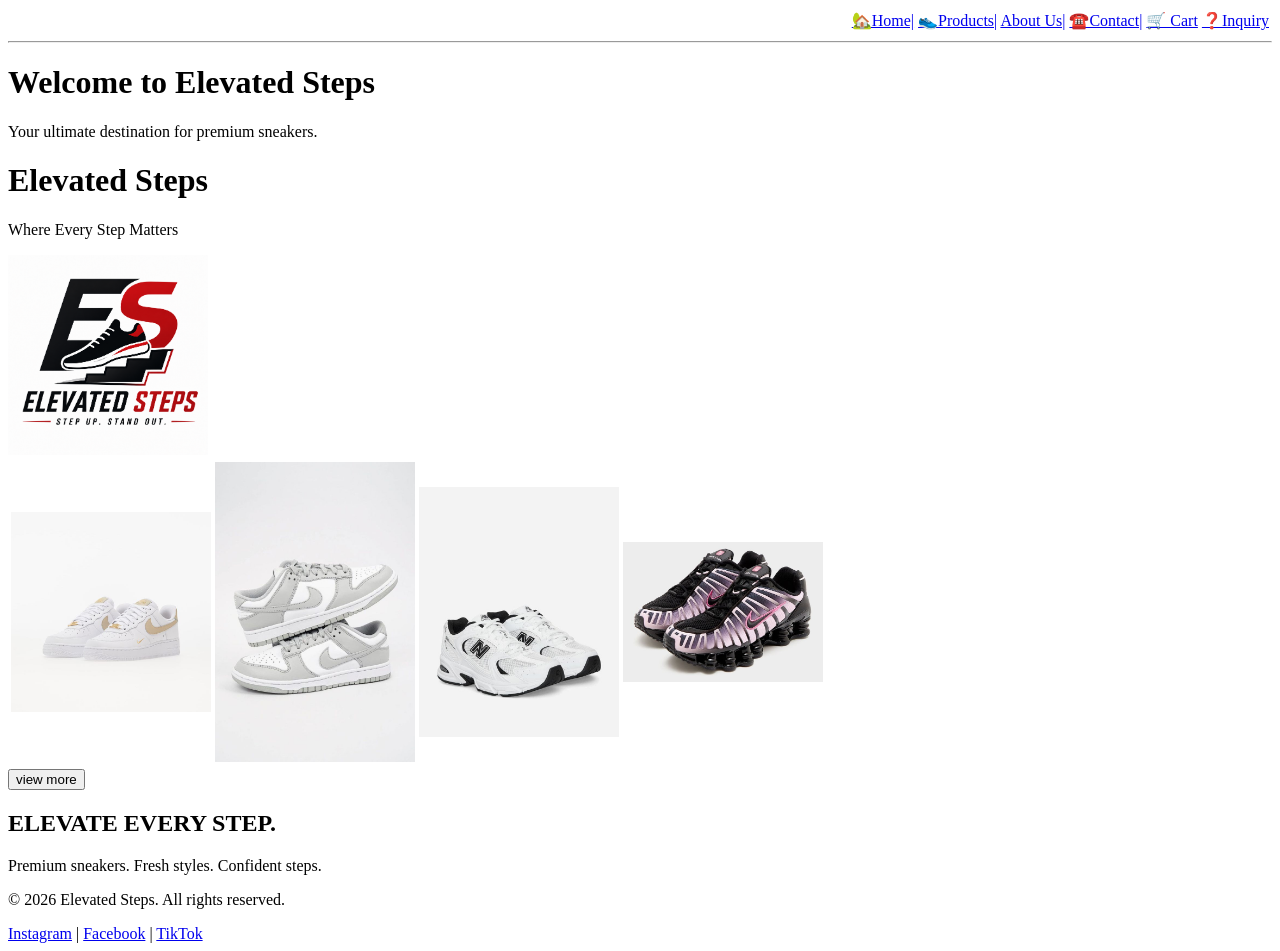
==== index.html @ b1ef8313 "last commit" ====
<!DOCTYPE html>
<html lang="en">
<head>
    <meta charset="UTF-8">
    
    <title>Elevated Steps</title>
    <link rel="icon" href ="/images/Logo.png">
</head>
<body>
    <!-- Navigation Bar -->
     <header>

        <table width="100%">
            <tr>

               

                <td align="right">

                    <nav>
    <a href="index.html">🏡Home|</a>
    <a href="product.html">👟Products|</a>
    <a href="about.html">About Us|</a>
    <a href="contact.html">☎️Contact|</a>
    <a href="cart.html">🛒 Cart</a>
<a href="enquiry.html">❓Inquiry</a>
    
</nav>

                </td>

            </tr>
        </table>

        <hr>

    </header>
    
    
  
     

<!-- Main Content -->
<main>
    <header>
        <h1>Welcome to Elevated Steps</h1>
        <p>Your ultimate destination for premium sneakers.</p>
    </header>
    <h1>Elevated Steps</h1>
    <p>Where Every Step Matters</p>
   <img src="/images/Logo.png"width="200"length="200" alt="Elevated Steps Logo">
    
  

<table>
    <tr>
        <td><strong><img src="/images/air force white with touch of pink.jpeg" alt="Product 1" length="200" width="200"></strong></td>
        <td><strong><img src="/images/Low dunk white and grey.jpeg" alt="Product 2" length="50" width="200"></strong></td>
        <td><strong><img src="/images/New Balance White.jpeg" alt="Product 3" length="200" width="200"></strong></td>
        <td><strong><img src="/images/show max black.jpeg" alt="Product 4" length="200" width="200"></strong></td>
        

    </tr>
</table>
<a href="products.html"><button>view more</button></a>
    <h2>ELEVATE EVERY STEP.</h2>
<p>Premium sneakers. Fresh styles. Confident steps.</p>

  
</main>
<!-- Footer -->
<footer>
        <p>&copy; 2026 Elevated Steps. All rights reserved.</p>
       
        <a href="https://www.instagram.com/mokwena khutso/">Instagram</a> | <a href="https://www.facebook.com/mokwenaKhutso">Facebook</a> | <a href="https://tik tok.com/mokwenakhutso">TikTok</a>
    </footer>
</body>
</html>
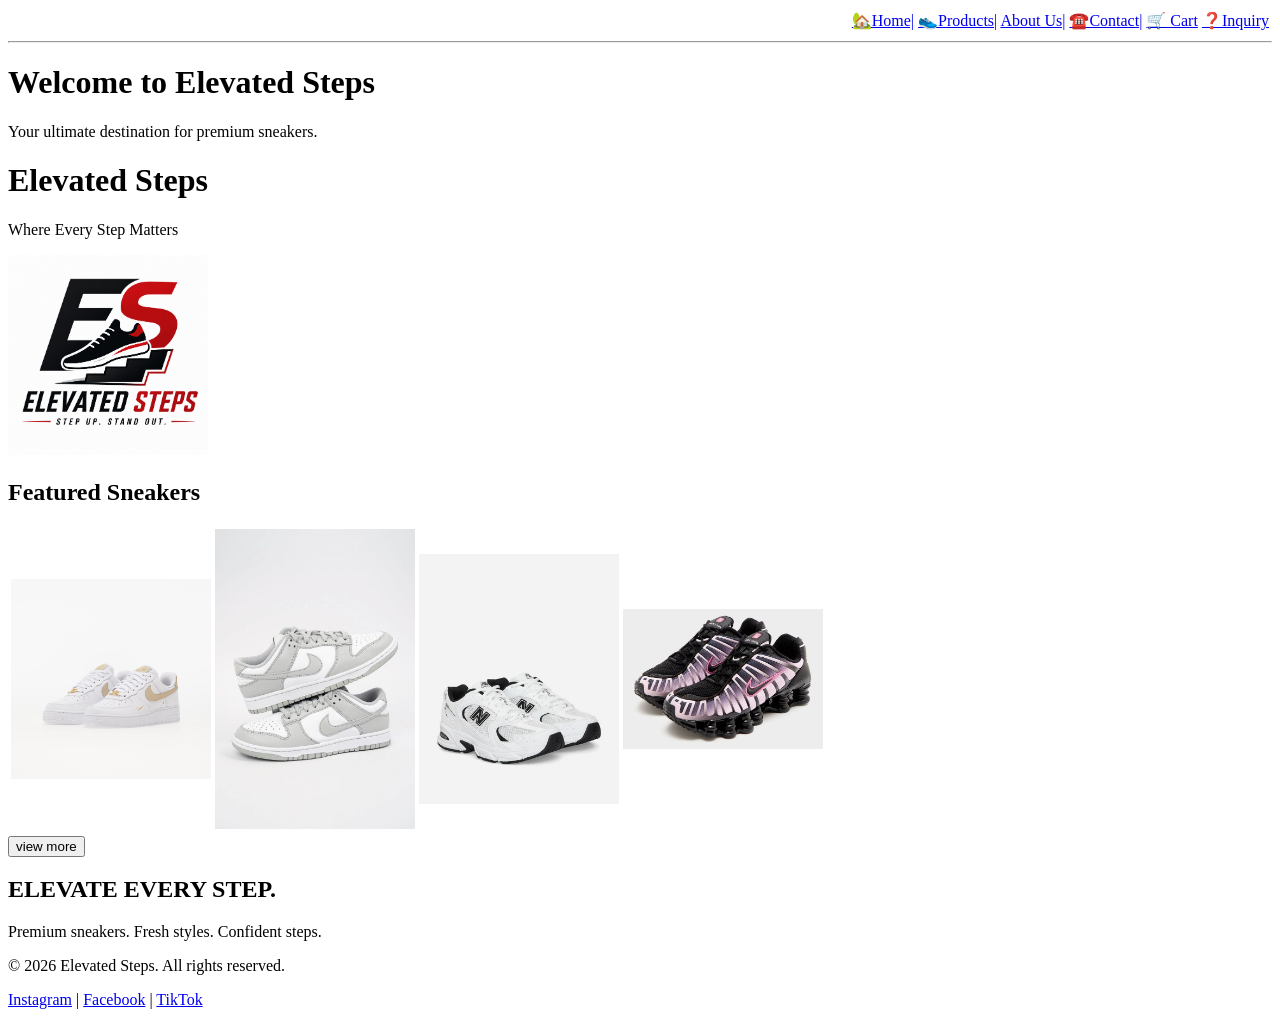
==== commit a2cd9e4f: "LAST COMMIT" ====
--- a/index.html
+++ b/index.html
@@ -50,7 +50,8 @@
     <p>Where Every Step Matters</p>
    <img src="/images/Logo.png"width="200"length="200" alt="Elevated Steps Logo">
     
-  
+  <!-- Product Showcase -->
+  <h2>Featured Sneakers</h2>
 
 <table>
     <tr>
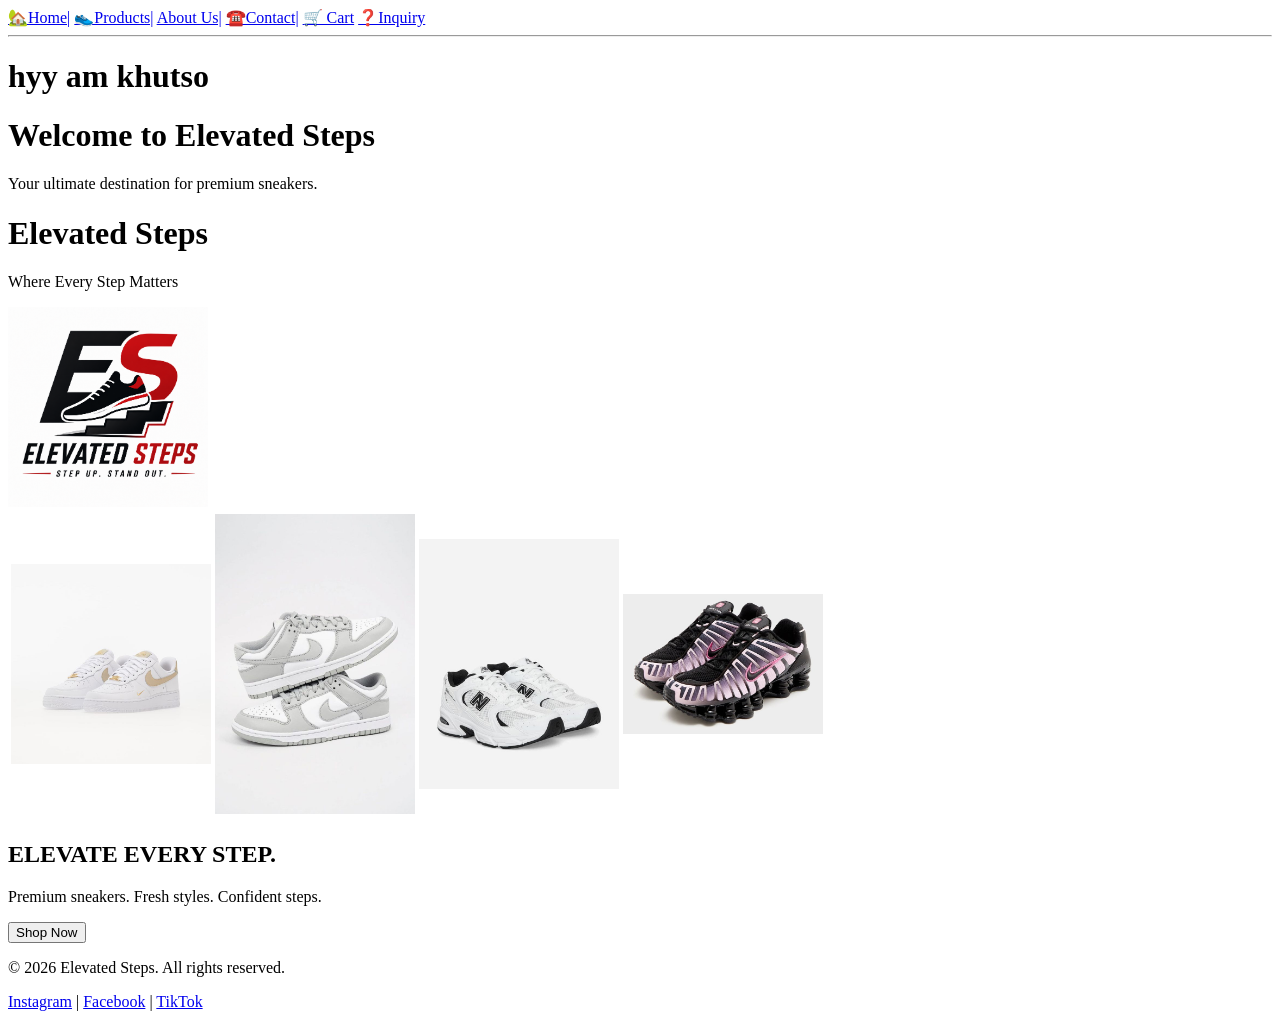
==== commit 6094da92: "Update index.html" ====
--- a/index.html
+++ b/index.html
@@ -8,16 +8,7 @@
 </head>
 <body>
     <!-- Navigation Bar -->
-     <header>
-
-        <table width="100%">
-            <tr>
-
-               
-
-                <td align="right">
-
-                    <nav>
+    <nav>
     <a href="index.html">🏡Home|</a>
     <a href="product.html">👟Products|</a>
     <a href="about.html">About Us|</a>
@@ -26,23 +17,11 @@
 <a href="enquiry.html">❓Inquiry</a>
     
 </nav>
-
-                </td>
-
-            </tr>
-        </table>
-
-        <hr>
-
-    </header>
-    
-    
-  
-     
-
+<hr>
 <!-- Main Content -->
 <main>
     <header>
+        <h1>    hyy am khutso</h1>
         <h1>Welcome to Elevated Steps</h1>
         <p>Your ultimate destination for premium sneakers.</p>
     </header>
@@ -50,8 +29,7 @@
     <p>Where Every Step Matters</p>
    <img src="/images/Logo.png"width="200"length="200" alt="Elevated Steps Logo">
     
-  <!-- Product Showcase -->
-  <h2>Featured Sneakers</h2>
+  
 
 <table>
     <tr>
@@ -63,11 +41,10 @@
 
     </tr>
 </table>
-<a href="products.html"><button>view more</button></a>
     <h2>ELEVATE EVERY STEP.</h2>
 <p>Premium sneakers. Fresh styles. Confident steps.</p>
 
-  
+   <a href="products.html"><button>Shop Now</button></a>
 </main>
 <!-- Footer -->
 <footer>
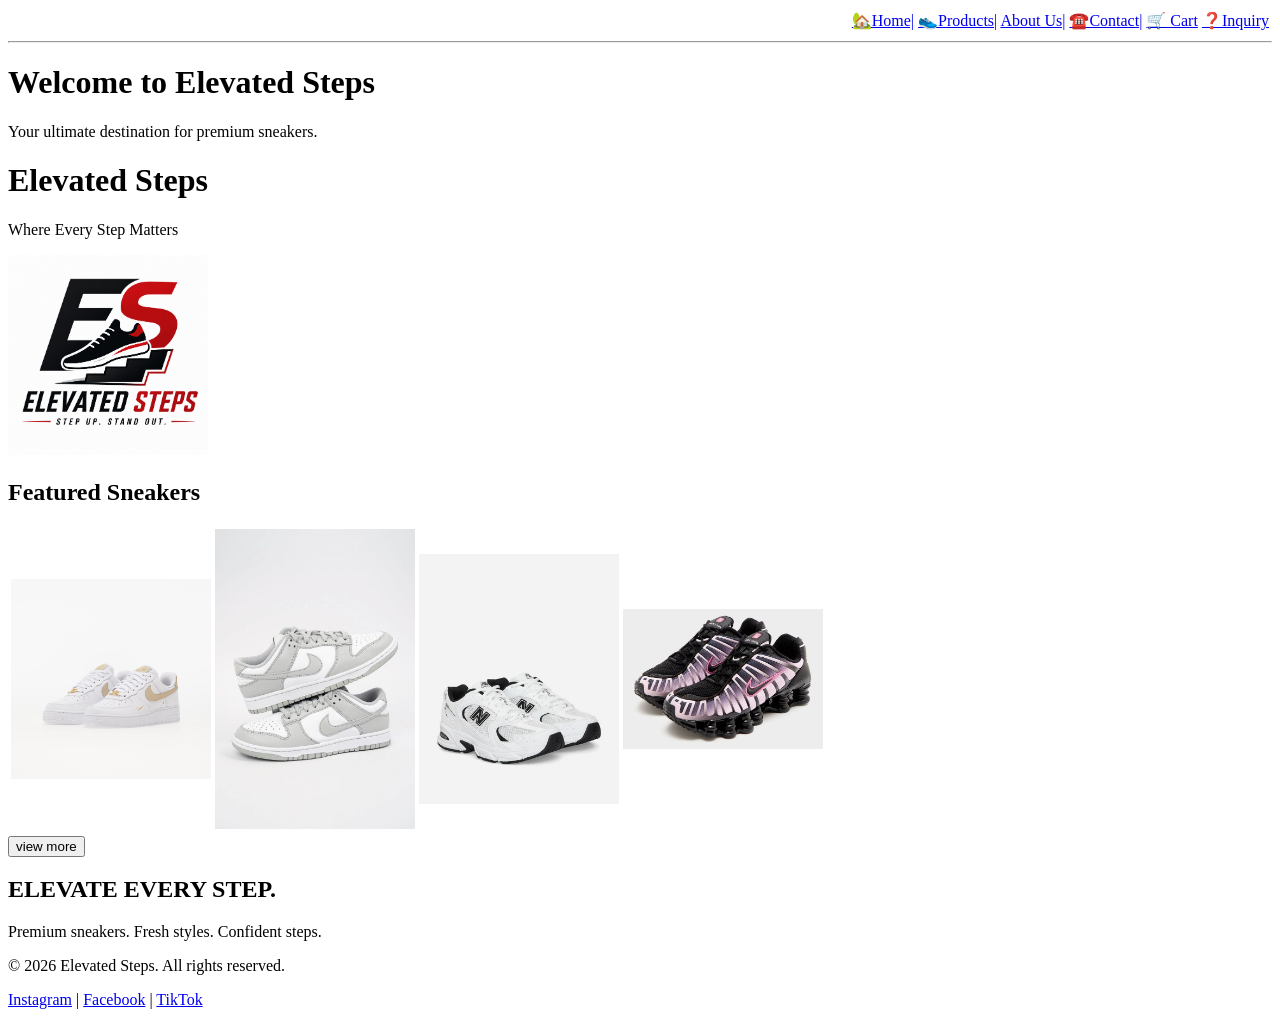
==== commit 919b82f4: "commit changes" ====
--- a/index.html
+++ b/index.html
@@ -8,7 +8,16 @@
 </head>
 <body>
     <!-- Navigation Bar -->
-    <nav>
+     <header>
+
+        <table width="100%">
+            <tr>
+
+               
+
+                <td align="right">
+
+                    <nav>
     <a href="index.html">🏡Home|</a>
     <a href="product.html">👟Products|</a>
     <a href="about.html">About Us|</a>
@@ -17,11 +26,23 @@
 <a href="enquiry.html">❓Inquiry</a>
     
 </nav>
-<hr>
+
+                </td>
+
+            </tr>
+        </table>
+
+        <hr>
+
+    </header>
+    
+    
+  
+     
+
 <!-- Main Content -->
 <main>
     <header>
-        <h1>    hyy am khutso</h1>
         <h1>Welcome to Elevated Steps</h1>
         <p>Your ultimate destination for premium sneakers.</p>
     </header>
@@ -29,7 +50,8 @@
     <p>Where Every Step Matters</p>
    <img src="/images/Logo.png"width="200"length="200" alt="Elevated Steps Logo">
     
-  
+  <!-- Product Showcase -->
+  <h2>Featured Sneakers</h2>
 
 <table>
     <tr>
@@ -41,10 +63,11 @@
 
     </tr>
 </table>
+<a href="product.html"><button>view more</button></a>
     <h2>ELEVATE EVERY STEP.</h2>
 <p>Premium sneakers. Fresh styles. Confident steps.</p>
 
-   <a href="products.html"><button>Shop Now</button></a>
+  
 </main>
 <!-- Footer -->
 <footer>
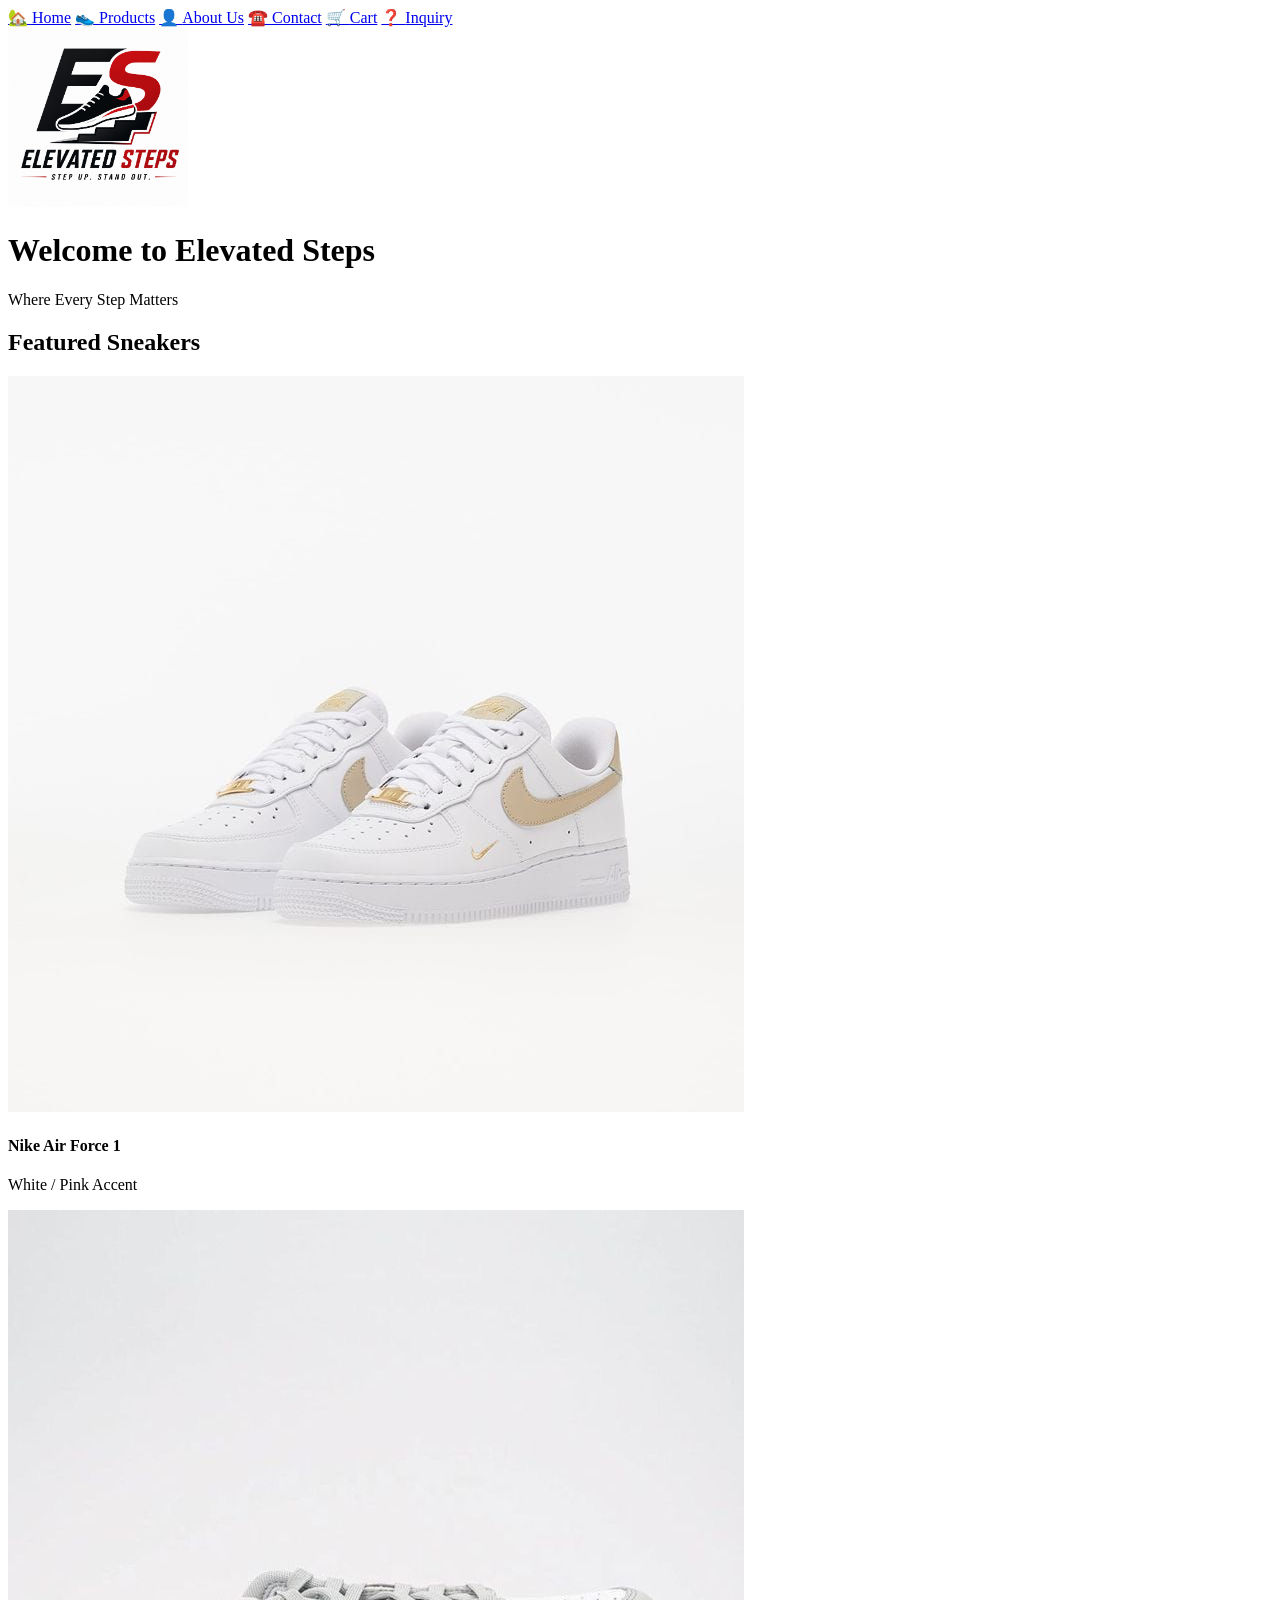
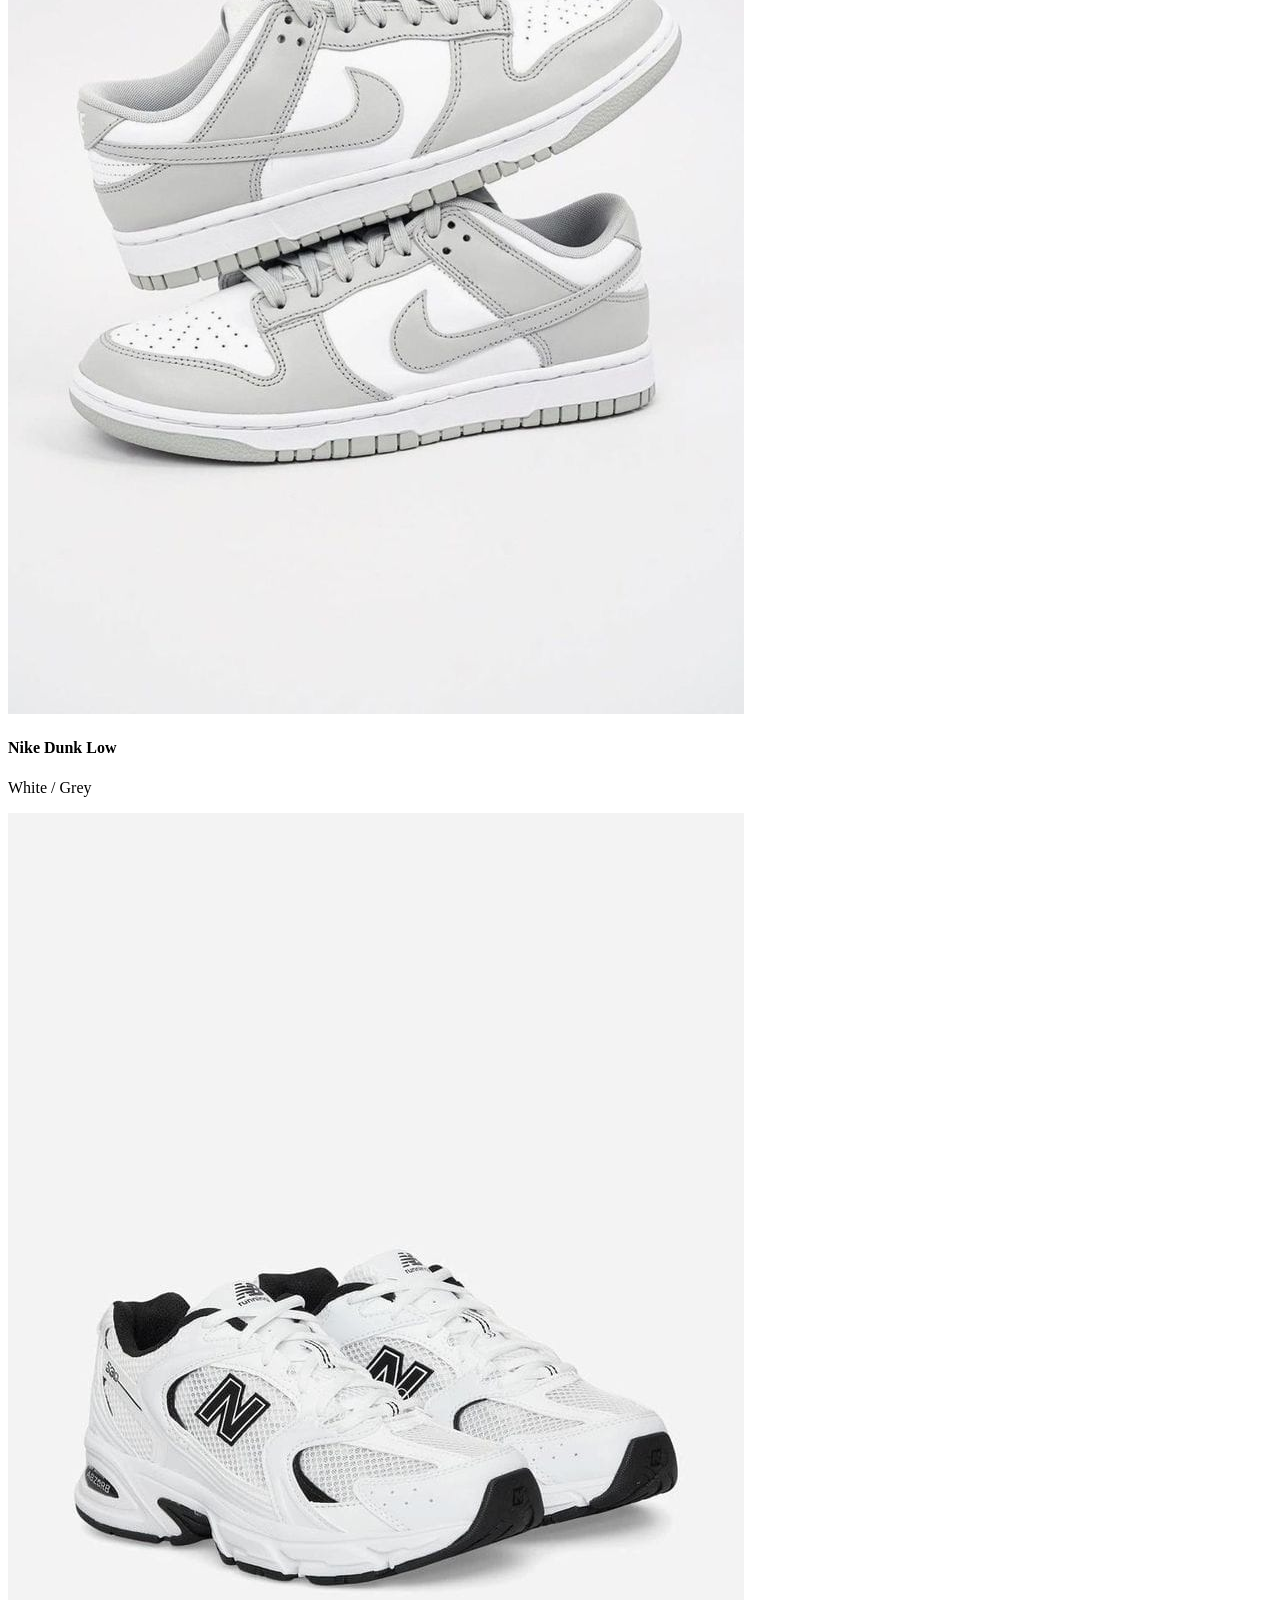
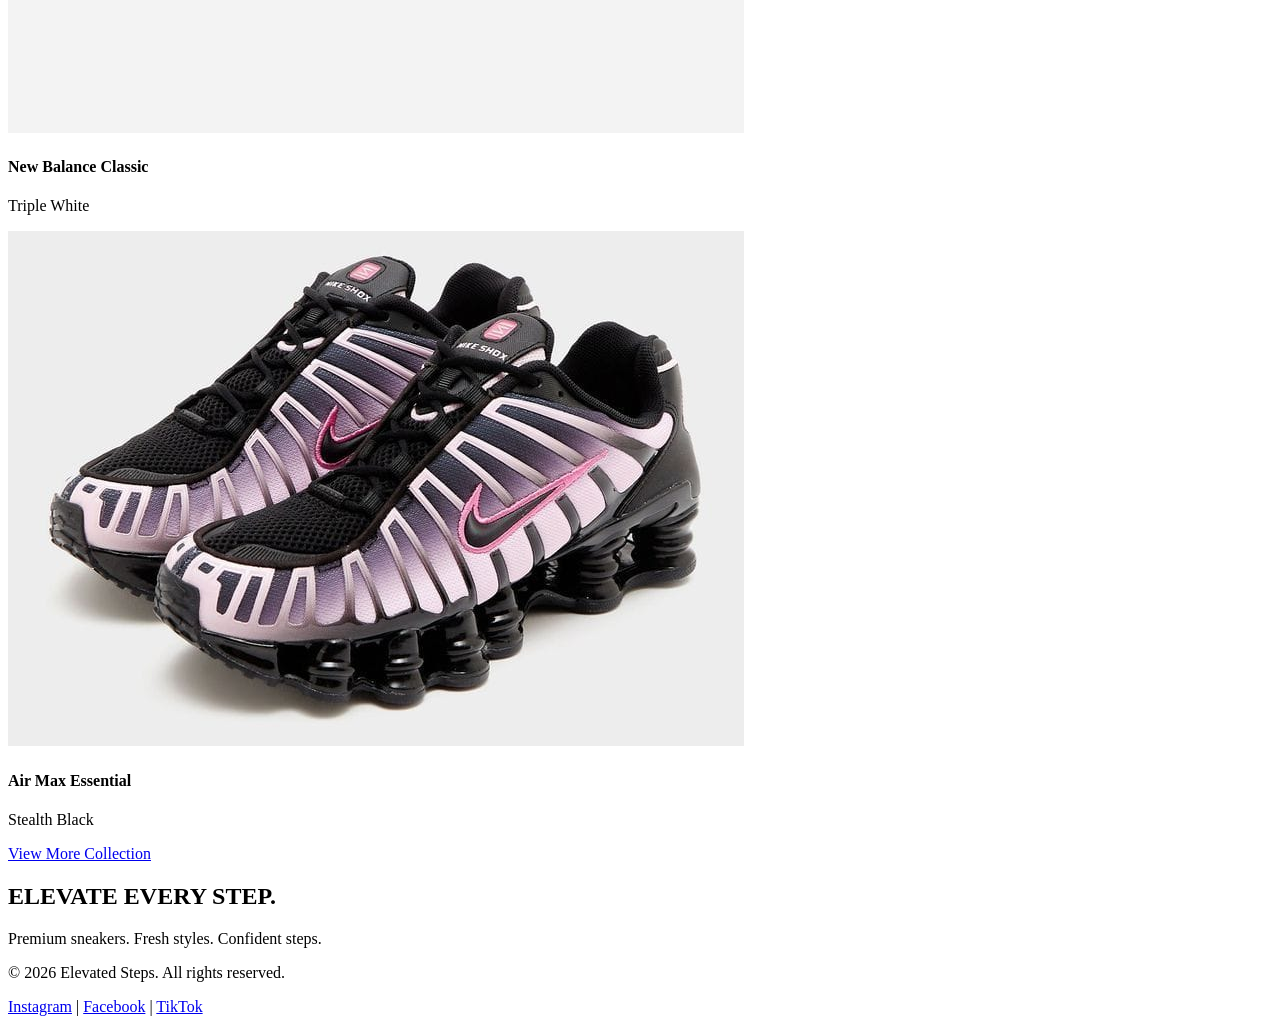
==== commit 51bfc2f3: "Changes i made in my part 1 i changed my navigations since in part 1 they where not working" ====
--- a/index.html
+++ b/index.html
@@ -2,78 +2,111 @@
 <html lang="en">
 <head>
     <meta charset="UTF-8">
-    
-    <title>Elevated Steps</title>
-    <link rel="icon" href ="/images/Logo.png">
+    <meta name="viewport" content="width=device-width, initial-scale=1.0">
+    <title>Elevated Steps - Premium Sneakers</title>
+    <link rel="icon" href="images/Logo.png">
+    <!-- CSS Stylesheet Link -->
+    <link rel="stylesheet" href="style.css">
 </head>
 <body>
-    <!-- Navigation Bar -->
-     <header>
 
-        <table width="100%">
-            <tr>
+    <!-- NAVIGATION BAR -->
+    <nav>
+        <a href="index.html" class="active">🏡 <span>Home</span></a>
+        <a href="product.html">👟 <span>Products</span></a>
+        <a href="about.html">👤 <span>About Us</span></a>
+        <a href="contact.html">☎️ <span>Contact</span></a>
+        <a href="cart.html">🛒 <span>Cart</span></a>
+        <a href="enquiry.html">❓ <span>Inquiry</span></a>
+    </nav>
 
-               
+    <!-- MAIN HOME HERO HERO BANNER -->
+    <header class="home-hero">
+        <div class="hero-brand-card">
+            <img src="images/Logo.png" width="180" height="180" alt="Elevated Steps Logo" class="hero-logo">
+            <h1>Welcome to Elevated Steps</h1>
+            <p class="hero-tagline">Where Every Step Matters</p>
+        </div>
+    </header>
 
-                <td align="right">
+    <!-- MAIN CONTENT -->
+    <main class="home-container">
+        
+        <!-- FEATURED SHOWCASE GRID -->
+        <section class="featured-section">
+            <h2>Featured Sneakers</h2>
+            
+            <div class="featured-products-grid">
+                
+                <!-- Product Card 1 -->
+                <div class="product-showcase-card">
+                    <div class="product-img-frame">
+                        <img src="images/air force white with touch of pink.jpeg" alt="Air Force White with Touch of Pink">
+                    </div>
+                    <div class="product-meta">
+                        <h4>Nike Air Force 1</h4>
+                        <p class="product-tag">White / Pink Accent</p>
+                    </div>
+                </div>
 
-                    <nav>
-    <a href="index.html">🏡Home|</a>
-    <a href="product.html">👟Products|</a>
-    <a href="about.html">About Us|</a>
-    <a href="contact.html">☎️Contact|</a>
-    <a href="cart.html">🛒 Cart</a>
-<a href="enquiry.html">❓Inquiry</a>
-    
-</nav>
+                <!-- Product Card 2 -->
+                <div class="product-showcase-card">
+                    <div class="product-img-frame">
+                        <img src="images/Low dunk white and grey.jpeg" alt="Low Dunk White and Grey">
+                    </div>
+                    <div class="product-meta">
+                        <h4>Nike Dunk Low</h4>
+                        <p class="product-tag">White / Grey</p>
+                    </div>
+                </div>
 
-                </td>
+                <!-- Product Card 3 -->
+                <div class="product-showcase-card">
+                    <div class="product-img-frame">
+                        <img src="images/New Balance White.jpeg" alt="New Balance White">
+                    </div>
+                    <div class="product-meta">
+                        <h4>New Balance Classic</h4>
+                        <p class="product-tag">Triple White</p>
+                    </div>
+                </div>
 
-            </tr>
-        </table>
+                <!-- Product Card 4 -->
+                <div class="product-showcase-card">
+                    <div class="product-img-frame">
+                        <img src="images/show max black.jpeg" alt="Show Max Black">
+                    </div>
+                    <div class="product-meta">
+                        <h4>Air Max Essential</h4>
+                        <p class="product-tag">Stealth Black</p>
+                    </div>
+                </div>
 
-        <hr>
+            </div>
 
-    </header>
-    
-    
-  
-     
+            <!-- View More Redirection Button -->
+            <div class="view-more-wrapper">
+                <a href="product.html" class="view-more-btn">View More Collection</a>
+            </div>
+        </section>
 
-<!-- Main Content -->
-<main>
-    <header>
-        <h1>Welcome to Elevated Steps</h1>
-        <p>Your ultimate destination for premium sneakers.</p>
-    </header>
-    <h1>Elevated Steps</h1>
-    <p>Where Every Step Matters</p>
-   <img src="/images/Logo.png"width="200"length="200" alt="Elevated Steps Logo">
-    
-  <!-- Product Showcase -->
-  <h2>Featured Sneakers</h2>
+        <!-- BRAND PROMOTION BANNER -->
+        <section class="brand-statement-banner">
+            <h2>ELEVATE EVERY STEP.</h2>
+            <p>Premium sneakers. Fresh styles. Confident steps.</p>
+        </section>
+        
+    </main>
 
-<table>
-    <tr>
-        <td><strong><img src="/images/air force white with touch of pink.jpeg" alt="Product 1" length="200" width="200"></strong></td>
-        <td><strong><img src="/images/Low dunk white and grey.jpeg" alt="Product 2" length="50" width="200"></strong></td>
-        <td><strong><img src="/images/New Balance White.jpeg" alt="Product 3" length="200" width="200"></strong></td>
-        <td><strong><img src="/images/show max black.jpeg" alt="Product 4" length="200" width="200"></strong></td>
-        
+    <!-- FOOTER ZONE -->
+    <footer>
+        <p>&copy; 2026 Elevated Steps. All rights reserved.</p>
+        <div class="footer-links">
+            <a href="https://www.instagram.com/mokwena khutso/" target="_blank">Instagram</a> | 
+            <a href="https://www.facebook.com/mokwenaKhutso" target="_blank">Facebook</a> | 
+            <a href="https://tiktok.com" target="_blank">TikTok</a>
+        </div>
+    </footer>
 
-    </tr>
-</table>
-<a href="product.html"><button>view more</button></a>
-    <h2>ELEVATE EVERY STEP.</h2>
-<p>Premium sneakers. Fresh styles. Confident steps.</p>
-
-  
-</main>
-<!-- Footer -->
-<footer>
-        <p>&copy; 2026 Elevated Steps. All rights reserved.</p>
-       
-        <a href="https://www.instagram.com/mokwena khutso/">Instagram</a> | <a href="https://www.facebook.com/mokwenaKhutso">Facebook</a> | <a href="https://tik tok.com/mokwenakhutso">TikTok</a>
-    </footer>
 </body>
-</html>+</html>
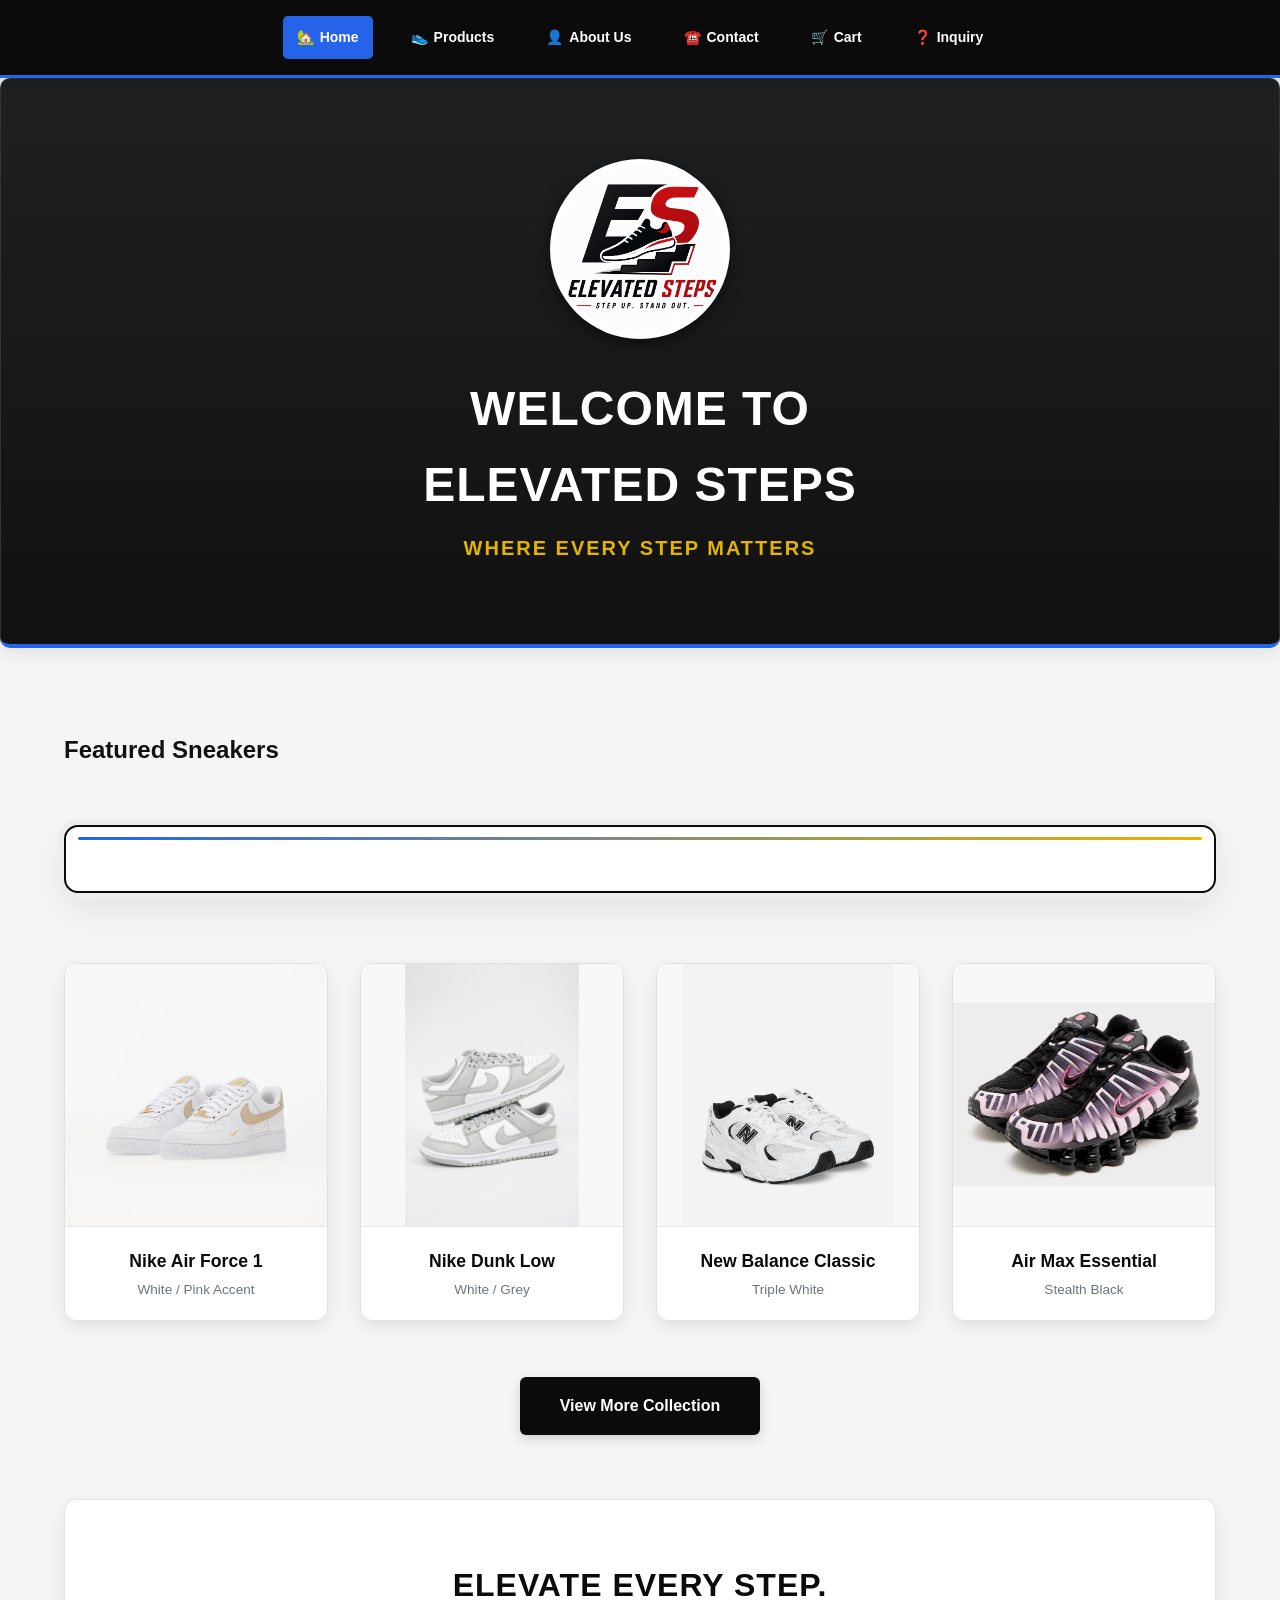
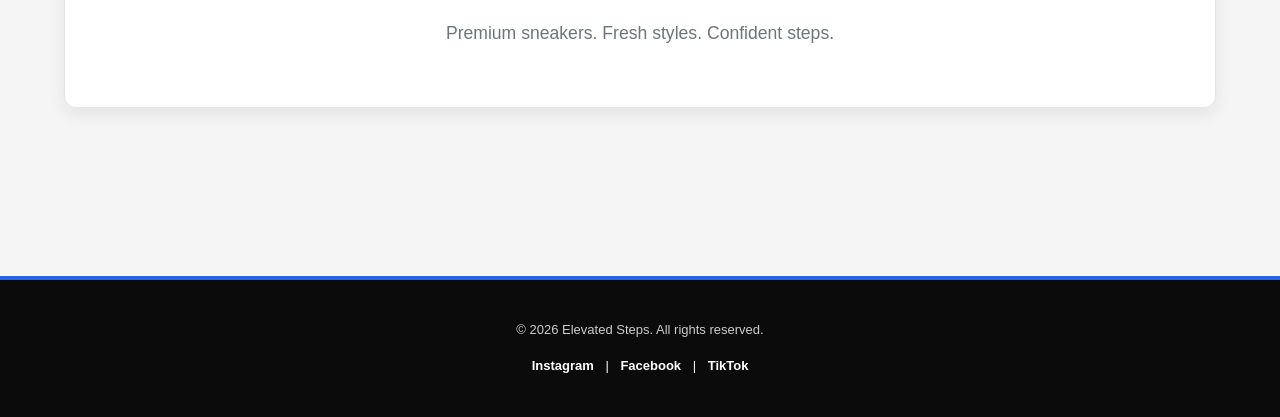
==== commit 529a3023: "Navigation changes Ive noticed that some of the pages dont have inquiry navigation bar so i added it" ====
--- a/index.html
+++ b/index.html
@@ -33,9 +33,9 @@
     <main class="home-container">
         
         <!-- FEATURED SHOWCASE GRID -->
-        <section class="featured-section">
+
             <h2>Featured Sneakers</h2>
-            
+                    <section class="featured-section"></section>
             <div class="featured-products-grid">
                 
                 <!-- Product Card 1 -->
--- a/style.css
+++ b/style.css
@@ -0,0 +1,1695 @@
+/* =========================================================
+   ELEVATED STEPS - FULL WEBSITE STYLESHEET
+   Cleaned and consolidated version
+   Colour palette: Black, White, Blue and Gold
+   Designed for: Home, Products, Cart, Checkout,
+   About, Contact and Inquiry pages
+   ========================================================= */
+
+/* =========================
+   1. SYSTEM RESET & GLOBALS
+   ========================= */
+
+* {
+    box-sizing: border-box;
+    margin: 0;
+    padding: 0;
+}
+
+html {
+    scroll-behavior: smooth;
+}
+
+body {
+    margin: 0;
+    font-family: 'Segoe UI', Tahoma, Geneva, Verdana, sans-serif;
+    background: #f5f5f5;
+    color: #111111;
+    line-height: 1.6;
+    padding-top: 78px;
+}
+
+img {
+    max-width: 100%;
+}
+
+button,
+input,
+select,
+textarea {
+    font: inherit;
+}
+
+button,
+a,
+select,
+input[type="submit"] {
+    -webkit-tap-highlight-color: transparent;
+}
+
+/* Reusable brand colours */
+:root {
+    --black: #0b0b0b;
+    --dark: #171717;
+    --white: #ffffff;
+    --light: #f5f5f5;
+    --grey: #666666;
+    --border: #dddddd;
+    --blue: #2563eb;
+    --blue-light: #60a5fa;
+    --gold: #e5b400;
+    --gold-dark: #bd9300;
+    --green: #27ae60;
+    --red: #c0392b;
+    --shadow: 0 6px 18px rgba(0, 0, 0, 0.08);
+    --shadow-hover: 0 15px 32px rgba(0, 0, 0, 0.15);
+}
+
+/* =========================
+   2. NAVIGATION BAR
+   ========================= */
+
+nav {
+    background: var(--black);
+    position: fixed;
+    top: 0;
+    left: 0;
+    width: 100%;
+    min-height: 78px;
+    display: flex;
+    justify-content: center;
+    align-items: center;
+    gap: 24px;
+    padding: 16px 35px;
+    z-index: 1000;
+    box-shadow: 0 4px 16px rgba(0, 0, 0, 0.20);
+    border-bottom: 3px solid var(--blue);
+}
+
+nav a {
+    color: var(--white);
+    text-decoration: none;
+    font-weight: 700;
+    font-size: 14px;
+    display: inline-flex;
+    align-items: center;
+    gap: 6px;
+    padding: 10px 14px;
+    border-radius: 5px;
+    transition: all 0.25s ease;
+}
+
+nav a:hover {
+    background: var(--blue);
+    color: var(--white);
+    text-decoration: none;
+    transform: translateY(-2px);
+}
+
+nav a:active {
+    transform: translateY(0);
+}
+
+nav a:focus-visible {
+    outline: 3px solid var(--gold);
+    outline-offset: 3px;
+}
+
+nav a.active {
+    background: var(--blue);
+    color: var(--white);
+}
+
+/* =========================
+   3. GENERAL PAGE CONTAINERS
+   ========================= */
+
+main,
+.cart-container,
+.home-container,
+.inquiry-container,
+.about-container,
+.contact-container {
+    width: 100%;
+    max-width: 1200px;
+    margin: 40px auto;
+    padding: 0 20px 60px;
+}
+
+/* =========================
+   4. GENERAL HEADER STYLES
+   ========================= */
+
+header,
+.page-header,
+.cart-header,
+.hero-header {
+    text-align: center;
+    padding: 55px 20px;
+    background: linear-gradient(135deg, var(--dark), #383838);
+    color: var(--white);
+    border-radius: 10px;
+    border: 1px solid #333333;
+    border-bottom: 4px solid var(--blue);
+    margin-bottom: 35px;
+    box-shadow: var(--shadow);
+}
+
+header h1,
+.page-header h1,
+.hero-header h1 {
+    font-size: 40px;
+    font-weight: 800;
+    letter-spacing: 1px;
+    margin-bottom: 8px;
+}
+
+header p,
+.page-header p,
+.hero-header p,
+.sub-tagline {
+    font-size: 16px;
+    color: #d0d0d0;
+}
+
+.tagline {
+    font-size: 15px;
+    font-weight: 800;
+    text-transform: uppercase;
+    color: var(--gold);
+    letter-spacing: 1.5px;
+    margin-bottom: 6px;
+}
+
+/* =========================
+   5. SEARCH BAR
+   ========================= */
+
+.search-container {
+    display: flex;
+    justify-content: center;
+    align-items: stretch;
+    max-width: 680px;
+    margin: 30px auto 45px;
+    gap: 0;
+}
+
+.search-container input,
+.search-container button {
+    height: 48px;
+}
+
+.search-container input {
+    flex: 1;
+    width: auto;
+    padding: 12px 16px;
+    border: 1px solid #cccccc;
+    border-right: none;
+    border-radius: 6px 0 0 6px;
+    font-size: 14px;
+    background: var(--white);
+    outline: none;
+}
+
+.search-container input:focus {
+    border-color: var(--blue);
+    box-shadow: 0 0 0 3px rgba(37, 99, 235, 0.12);
+}
+
+.search-container button {
+    padding: 0 24px;
+    border: none;
+    border-radius: 0 6px 6px 0;
+    background: var(--black);
+    color: var(--white);
+    cursor: pointer;
+    font-weight: 800;
+    transition: 0.25s ease;
+}
+
+.search-container button:hover {
+    background: var(--blue);
+}
+
+.search-container button:active {
+    transform: scale(0.98);
+}
+
+/* =========================
+   6. PRODUCTS PAGE
+   ========================= */
+
+.product-section,
+.featured-section {
+    margin: 55px auto 70px;
+    padding: 32px;
+    background: var(--white);
+    border: 2px solid var(--black);
+    border-radius: 14px;
+    box-shadow: 0 0 0 6px #ededed, 0 15px 35px rgba(0, 0, 0, 0.08);
+    position: relative;
+}
+
+.product-section::before,
+.featured-section::before {
+    content: '';
+    position: absolute;
+    top: 10px;
+    left: 12px;
+    right: 12px;
+    height: 3px;
+    background: linear-gradient(90deg, var(--blue), var(--gold));
+    border-radius: 10px;
+}
+
+.product-section h2,
+.featured-section h2 {
+    position: relative;
+    text-align: center;
+    font-size: 28px;
+    font-weight: 800;
+    color: var(--black);
+    margin: 10px 0 30px;
+    padding-bottom: 14px;
+    border: none;
+    text-transform: uppercase;
+    letter-spacing: 1px;
+}
+
+.product-section h2::after,
+.featured-section h2::after {
+    content: '';
+    display: block;
+    width: 65px;
+    height: 4px;
+    background: var(--blue);
+    border-radius: 20px;
+    margin: 10px auto 0;
+}
+
+.brand-header {
+    display: flex;
+    align-items: center;
+    justify-content: center;
+    gap: 18px;
+    margin: 5px 0 30px;
+    padding: 18px;
+    background: #fafafa;
+    border: 1px solid #e0e0e0;
+    border-radius: 9px;
+}
+
+.brand-header h2 {
+    margin: 0 0 3px;
+    font-size: 28px;
+    text-align: left;
+    border: none;
+    padding: 0;
+}
+
+.brand-header h2::after {
+    display: none;
+}
+
+.brand-header p {
+    color: var(--grey);
+    font-size: 14px;
+}
+
+.brand-logo {
+    width: 78px;
+    height: 78px;
+    object-fit: contain;
+    padding: 8px;
+    background: var(--white);
+    border: 2px solid var(--black);
+    border-radius: 50%;
+    box-shadow: 0 5px 16px rgba(0, 0, 0, 0.10);
+}
+
+.brand-logo:hover {
+    border-color: var(--blue);
+    transform: scale(1.04);
+}
+
+.product-grid,
+.featured-grid {
+    display: grid;
+    grid-template-columns: repeat(4, minmax(0, 1fr));
+    gap: 24px;
+    width: 100%;
+    align-items: stretch;
+}
+
+.product-card,
+.featured-card {
+    position: relative;
+    display: flex;
+    flex-direction: column;
+    min-width: 0;
+    background: var(--white);
+    border: 1px solid #dfdfdf;
+    border-radius: 10px;
+    overflow: hidden;
+    box-shadow: var(--shadow);
+    transition: transform 0.3s ease, box-shadow 0.3s ease, border-color 0.3s ease;
+}
+
+.product-card:hover,
+.featured-card:hover {
+    transform: translateY(-8px);
+    border-color: var(--blue);
+    box-shadow: var(--shadow-hover);
+}
+
+.product-card:focus-within,
+.featured-card:focus-within {
+    border-color: var(--blue);
+    box-shadow: 0 0 0 3px rgba(37, 99, 235, 0.12), var(--shadow);
+}
+
+.product-card:nth-child(1)::before {
+    content: 'FEATURED';
+    position: absolute;
+    top: 13px;
+    right: 13px;
+    z-index: 3;
+    background: var(--blue);
+    color: var(--white);
+    padding: 6px 9px;
+    border-radius: 4px;
+    font-size: 9px;
+    font-weight: 800;
+    letter-spacing: 1px;
+}
+
+.image-wrapper {
+    position: relative;
+    width: 100%;
+    height: 260px;
+    margin: 0;
+    padding: 22px;
+    background: #f4f4f4;
+    display: flex;
+    justify-content: center;
+    align-items: center;
+    overflow: hidden;
+    border-bottom: 1px solid #e8e8e8;
+}
+
+.image-wrapper::after {
+    content: 'ELEVATED STEPS';
+    position: absolute;
+    bottom: 9px;
+    left: 12px;
+    color: #b3b3b3;
+    font-size: 8px;
+    font-weight: 800;
+    letter-spacing: 1px;
+}
+
+.image-wrapper img {
+    width: 100%;
+    height: 100%;
+    object-fit: contain;
+    transition: transform 0.4s ease;
+}
+
+.product-card:hover .image-wrapper img,
+.featured-card:hover .image-wrapper img {
+    transform: scale(1.08);
+}
+
+.product-info {
+    display: flex;
+    flex-direction: column;
+    flex: 1;
+    padding: 18px 20px 20px;
+}
+
+.product-name,
+.product-info h3 {
+    font-size: 16px;
+    font-weight: 700;
+    color: var(--black);
+    line-height: 1.45;
+    min-height: 47px;
+    margin-bottom: 7px;
+}
+
+.product-brand {
+    display: block;
+    font-size: 10px;
+    font-weight: 800;
+    color: #777777;
+    letter-spacing: 1.5px;
+    text-transform: uppercase;
+    margin-bottom: 7px;
+}
+
+.product-price {
+    display: block;
+    font-size: 21px;
+    font-weight: 800;
+    color: var(--black);
+    margin: 4px 0 16px;
+}
+
+.product-actions {
+    display: flex;
+    flex-direction: column;
+    gap: 8px;
+    margin-top: auto;
+}
+
+.product-actions label {
+    font-size: 12px;
+    color: #555555;
+    font-weight: 700;
+}
+
+.product-actions input[type='number'],
+.product-actions select {
+    width: 100%;
+    height: 42px;
+    padding: 8px 12px;
+    border: 1px solid #cccccc;
+    border-radius: 5px;
+    background: var(--white);
+    text-align: center;
+}
+
+.product-actions input[type='number']:focus,
+.product-actions select:focus {
+    outline: none;
+    border-color: var(--blue);
+    box-shadow: 0 0 0 3px rgba(37, 99, 235, 0.10);
+}
+
+.add-to-cart-btn {
+    width: 100%;
+    min-height: 44px;
+    padding: 12px 15px;
+    border: none;
+    border-radius: 5px;
+    background: var(--black);
+    color: var(--white);
+    font-size: 13px;
+    font-weight: 800;
+    cursor: pointer;
+    transition: all 0.25s ease;
+}
+
+.add-to-cart-btn:hover {
+    background: var(--blue);
+    transform: translateY(-2px);
+}
+
+.add-to-cart-btn:active {
+    transform: translateY(0);
+}
+
+.add-to-cart-btn:focus-visible {
+    outline: 3px solid var(--gold);
+    outline-offset: 2px;
+}
+
+/* =========================
+   7. HOMEPAGE SHOWCASE
+   ========================= */
+
+.home-hero {
+    background: linear-gradient(180deg, #1f2022 0%, #111111 100%);
+    color: var(--white);
+    padding: 5rem 1.5rem;
+    text-align: center;
+    border-bottom: 4px solid var(--blue);
+}
+
+.hero-brand-card {
+    max-width: 600px;
+    margin: 0 auto;
+}
+
+.hero-logo {
+    object-fit: contain;
+    margin-bottom: 1.5rem;
+    filter: drop-shadow(0 4px 8px rgba(0, 0, 0, 0.5));
+    border-radius: 50%;
+    background: var(--white);
+    padding: 5px;
+}
+
+.home-hero h1 {
+    font-size: 3rem;
+    font-weight: 800;
+    letter-spacing: 1px;
+    margin-bottom: 0.5rem;
+    color: var(--white);
+    text-transform: uppercase;
+}
+
+.hero-tagline {
+    color: var(--gold);
+    font-size: 1.25rem;
+    font-weight: 700;
+    letter-spacing: 2px;
+    text-transform: uppercase;
+}
+
+.home-container {
+    max-width: 1200px;
+    margin: 0 auto;
+    padding: 3rem 1.5rem;
+}
+
+.featured-products-grid {
+    display: grid;
+    grid-template-columns: repeat(auto-fit, minmax(230px, 1fr));
+    gap: 2rem;
+    margin-bottom: 3.5rem;
+}
+
+.product-showcase-card {
+    background: var(--white);
+    border: 1px solid #e1e1e1;
+    border-radius: 12px;
+    overflow: hidden;
+    box-shadow: var(--shadow);
+    transition: transform 0.3s ease, box-shadow 0.3s ease, border-color 0.3s ease;
+    display: flex;
+    flex-direction: column;
+}
+
+.product-showcase-card:hover {
+    transform: translateY(-6px);
+    border-color: var(--blue);
+    box-shadow: var(--shadow-hover);
+}
+
+.product-img-frame {
+    width: 100%;
+    padding-top: 100%;
+    position: relative;
+    background: #f8f8f8;
+    border-bottom: 1px solid #e7e7e7;
+    overflow: hidden;
+}
+
+.product-img-frame img {
+    position: absolute;
+    inset: 0;
+    width: 100%;
+    height: 100%;
+    object-fit: contain;
+    transition: transform 0.4s ease;
+}
+
+.product-showcase-card:hover .product-img-frame img {
+    transform: scale(1.06);
+}
+
+.product-meta {
+    padding: 1.25rem;
+    text-align: center;
+}
+
+.product-meta h4 {
+    font-size: 1.1rem;
+    font-weight: 700;
+    color: var(--black);
+    margin-bottom: 0.25rem;
+}
+
+.product-tag {
+    font-size: 0.85rem;
+    color: #6c757d;
+}
+
+.view-more-wrapper {
+    text-align: center;
+    margin-bottom: 4rem;
+}
+
+.view-more-btn {
+    display: inline-block;
+    background: var(--black);
+    color: var(--white);
+    border: none;
+    padding: 1rem 2.5rem;
+    font-size: 1rem;
+    font-weight: 700;
+    text-decoration: none;
+    border-radius: 6px;
+    box-shadow: 0 4px 12px rgba(0, 0, 0, 0.15);
+    transition: all 0.25s ease;
+}
+
+.view-more-btn:hover {
+    background: var(--blue);
+    transform: translateY(-2px);
+}
+
+.view-more-btn:active {
+    transform: translateY(0);
+}
+
+.vision-banner,
+.brand-statement-banner {
+    max-width: 1350px;
+    margin: 60px auto;
+    padding: 60px 25px;
+    text-align: center;
+    border-radius: 12px;
+}
+
+.vision-banner {
+    background: linear-gradient(135deg, #060606, #242424);
+    color: var(--white);
+    border: 1px solid #333333;
+    box-shadow: var(--shadow-hover);
+}
+
+.vision-banner::before {
+    content: 'ELEVATED STEPS';
+    display: block;
+    color: var(--gold);
+    font-size: 11px;
+    font-weight: 800;
+    letter-spacing: 3px;
+    margin-bottom: 10px;
+}
+
+.brand-statement-banner {
+    background: var(--white);
+    border: 1px solid #e6e6e6;
+    box-shadow: var(--shadow);
+}
+
+.brand-statement-banner h2 {
+    font-size: 2rem;
+    font-weight: 800;
+    letter-spacing: 1px;
+    color: var(--black);
+    margin-bottom: 0.5rem;
+}
+
+.brand-statement-banner p {
+    font-size: 1.1rem;
+    color: #6c757d;
+    font-weight: 500;
+}
+
+/* =========================
+   8. CART PAGE
+   ========================= */
+
+.cart-container {
+    max-width: 1100px;
+}
+
+.cart-container h2 {
+    font-size: 30px;
+    margin-bottom: 6px;
+}
+
+.subtitle {
+    font-size: 14px;
+    color: #666666;
+    margin-bottom: 30px;
+}
+
+.cart-layout {
+    display: flex;
+    gap: 30px;
+    align-items: flex-start;
+}
+
+.cart-items-section {
+    flex: 2;
+}
+
+.cart-items-section h3 {
+    font-size: 18px;
+    margin-bottom: 15px;
+    padding-bottom: 8px;
+    border-bottom: 2px solid var(--black);
+}
+
+.cart-item-card {
+    background: var(--white);
+    border: 1px solid #e0e0e0;
+    border-radius: 8px;
+    padding: 20px;
+    margin-bottom: 15px;
+    display: flex;
+    gap: 20px;
+    align-items: center;
+    transition: box-shadow 0.25s ease, border-color 0.25s ease;
+}
+
+.cart-item-card:hover {
+    border-color: #cfcfcf;
+    box-shadow: var(--shadow);
+}
+
+.cart-img-wrapper {
+    background: #f5f5f5;
+    border-radius: 5px;
+    width: 120px;
+    height: 120px;
+    display: flex;
+    justify-content: center;
+    align-items: center;
+    padding: 10px;
+}
+
+.cart-img-wrapper img {
+    max-width: 100%;
+    max-height: 100%;
+    object-fit: contain;
+}
+
+.cart-item-details {
+    display: flex;
+    flex-direction: column;
+    gap: 5px;
+    flex: 1;
+}
+
+.cart-item-name {
+    font-size: 16px;
+    font-weight: 700;
+}
+
+.cart-item-price,
+.cart-item-total {
+    font-size: 14px;
+    color: #333333;
+}
+
+.cart-item-total {
+    font-weight: 800;
+    margin-top: 5px;
+}
+
+.cart-item-inputs {
+    display: flex;
+    gap: 15px;
+    margin: 5px 0;
+}
+
+.input-group {
+    display: flex;
+    align-items: center;
+    gap: 6px;
+    font-size: 13px;
+}
+
+.input-group input {
+    width: 55px;
+    padding: 5px;
+    border: 1px solid #cccccc;
+    border-radius: 4px;
+    text-align: center;
+}
+
+.input-group input:focus {
+    outline: none;
+    border-color: var(--blue);
+}
+
+.remove-btn {
+    background: transparent;
+    border: 1px solid var(--red);
+    color: var(--red);
+    padding: 7px 12px;
+    border-radius: 4px;
+    cursor: pointer;
+    font-size: 12px;
+    font-weight: 700;
+    transition: 0.2s ease;
+}
+
+.remove-btn:hover {
+    background: var(--red);
+    color: var(--white);
+}
+
+.order-summary-box {
+    flex: 1;
+    background: var(--white);
+    border: 1px solid #e0e0e0;
+    border-radius: 8px;
+    padding: 24px;
+    position: sticky;
+    top: 100px;
+    box-shadow: var(--shadow);
+}
+
+.order-summary-box h3 {
+    font-size: 18px;
+    margin-bottom: 20px;
+}
+
+.summary-row {
+    display: flex;
+    justify-content: space-between;
+    margin-bottom: 12px;
+    font-size: 14px;
+    color: #555555;
+}
+
+.summary-value {
+    color: var(--black);
+    font-weight: 700;
+}
+
+.summary-divider {
+    border: 0;
+    border-top: 1px solid #eeeeee;
+    margin: 15px 0;
+}
+
+.total-row {
+    font-size: 18px;
+    color: var(--black);
+    margin-bottom: 25px;
+    font-weight: 800;
+}
+
+.cart-action-buttons {
+    display: flex;
+    flex-direction: column;
+    gap: 12px;
+}
+
+.checkout-btn-link {
+    text-decoration: none;
+    width: 100%;
+}
+
+.proceed-btn {
+    width: 100%;
+    background: var(--green);
+    color: var(--white);
+    border: none;
+    padding: 14px;
+    font-size: 14px;
+    font-weight: 800;
+    border-radius: 4px;
+    cursor: pointer;
+    transition: 0.2s ease;
+}
+
+.proceed-btn:hover {
+    background: #219653;
+}
+
+.continue-shopping {
+    text-align: center;
+    font-size: 13px;
+    color: #555555;
+    text-decoration: none;
+    padding: 4px 0;
+}
+
+.continue-shopping:hover {
+    color: var(--blue);
+    text-decoration: underline;
+}
+
+.security-badge {
+    background: #f4f8fd;
+    border: 1px dashed #b9d5f7;
+    border-radius: 4px;
+    padding: 12px;
+    margin-top: 25px;
+    text-align: center;
+}
+
+.security-badge span {
+    font-size: 13px;
+    font-weight: 800;
+    color: #2b6cb0;
+    display: block;
+    margin-bottom: 4px;
+}
+
+.security-badge p {
+    font-size: 11px;
+    color: #555555;
+}
+
+/* =========================
+   9. CHECKOUT PAGE
+   ========================= */
+
+.checkout-section {
+    max-width: 650px;
+    margin: 60px auto;
+    background: var(--white);
+    border: 1px solid #e5e5e5;
+    padding: 35px;
+    border-radius: 10px;
+    box-shadow: var(--shadow);
+}
+
+.checkout-section h2 {
+    text-align: center;
+    font-size: 30px;
+    margin-bottom: 8px;
+}
+
+.checkout-section > p {
+    text-align: center;
+    color: #666666;
+    margin-bottom: 30px;
+}
+
+.checkout-section form,
+.checkout-form {
+    display: flex;
+    flex-direction: column;
+    gap: 15px;
+}
+
+.form-group {
+    display: flex;
+    flex-direction: column;
+    gap: 5px;
+}
+
+.form-group label,
+.checkout-section form label {
+    font-size: 13px;
+    font-weight: 700;
+}
+
+.form-group input,
+.form-group select,
+.checkout-section form input[type='text'],
+.checkout-section form input[type='email'],
+.checkout-section form select {
+    width: 100%;
+    padding: 11px 12px;
+    border: 1px solid #cccccc;
+    border-radius: 5px;
+    background: var(--white);
+    font-size: 14px;
+}
+
+.form-group input:focus,
+.form-group select:focus,
+.checkout-section form input:focus,
+.checkout-section form select:focus {
+    outline: none;
+    border-color: var(--blue);
+    box-shadow: 0 0 0 3px rgba(37, 99, 235, 0.10);
+}
+
+.form-buttons {
+    display: flex;
+    gap: 10px;
+    margin-top: 8px;
+}
+
+.submit-btn,
+.checkout-button {
+    flex: 1;
+    background: var(--green);
+    color: var(--white);
+    border: none;
+    padding: 13px;
+    font-weight: 800;
+    border-radius: 5px;
+    cursor: pointer;
+    transition: 0.25s ease;
+}
+
+.submit-btn:hover,
+.checkout-button:hover {
+    background: #219653;
+}
+
+.view-cart-btn,
+.view-cart-button {
+    flex: 1;
+    background: var(--white);
+    color: var(--black);
+    border: 1px solid #cccccc;
+    padding: 13px;
+    font-weight: 700;
+    border-radius: 5px;
+    text-decoration: none;
+    text-align: center;
+    cursor: pointer;
+    transition: 0.25s ease;
+}
+
+.view-cart-btn:hover,
+.view-cart-button:hover {
+    background: var(--black);
+    color: var(--white);
+}
+
+/* =========================
+   10. INQUIRY PAGE
+   ========================= */
+
+.inquiry-container {
+    max-width: 900px;
+    margin: 2rem auto 4rem;
+}
+
+.hero-banner {
+    background: linear-gradient(180deg, #1f2022 0%, #111111 100%);
+    color: var(--white);
+    padding: 3rem 2rem;
+    text-align: center;
+    border-radius: 8px;
+    box-shadow: var(--shadow);
+    border-bottom: 3px solid var(--blue);
+    margin-bottom: 2rem;
+}
+
+.hero-banner h2 {
+    font-size: 2.25rem;
+    margin-bottom: 0.5rem;
+    color: var(--white);
+}
+
+.hero-subtitle {
+    color: #aaaaaa;
+    font-size: 1.1rem;
+    font-style: italic;
+}
+
+.intro-text {
+    font-size: 1.05rem;
+    line-height: 1.6;
+    color: #495057;
+    margin-bottom: 2rem;
+}
+
+.form-section {
+    background: var(--white);
+    border-radius: 8px;
+    border: 1px solid #e9ecef;
+    padding: 2.5rem;
+    box-shadow: var(--shadow);
+    margin-bottom: 3rem;
+}
+
+.form-section h3 {
+    font-size: 1.5rem;
+    font-weight: 700;
+    color: var(--black);
+    margin-bottom: 0.5rem;
+}
+
+.form-instruction {
+    font-size: 0.95rem;
+    color: #6c757d;
+    margin-bottom: 2rem;
+}
+
+.inquiry-form {
+    display: flex;
+    flex-direction: column;
+    gap: 1.5rem;
+}
+
+.form-group textarea {
+    min-height: 140px;
+}
+
+.form-group input[type='text'],
+.form-group input[type='email'],
+.form-group textarea {
+    width: 100%;
+    padding: 0.75rem 1rem;
+    border: 1px solid #ced4da;
+    border-radius: 6px;
+    font-size: 1rem;
+    outline: none;
+    background: #f8f9fa;
+    transition: all 0.2s ease;
+}
+
+.form-group input:focus,
+.form-group textarea:focus {
+    border-color: var(--blue);
+    background: var(--white);
+    box-shadow: 0 0 0 3px rgba(37, 99, 235, 0.10);
+}
+
+.form-group textarea {
+    resize: vertical;
+}
+
+.form-actions {
+    margin-top: 0.5rem;
+}
+
+.submit-btn {
+    background: var(--black);
+}
+
+.submit-btn:hover {
+    background: var(--blue);
+}
+
+/* =========================
+   11. ABOUT PAGE
+   ========================= */
+
+.about-hero,
+.contact-hero {
+    background: linear-gradient(180deg, #1f2022 0%, #111111 100%);
+    color: var(--white);
+    padding: 4.5rem 1.5rem;
+    text-align: center;
+    border-bottom: 3px solid var(--blue);
+    margin-bottom: 3rem;
+}
+
+.about-hero h1,
+.contact-hero h1 {
+    font-size: 2.5rem;
+    font-weight: 800;
+    letter-spacing: 1px;
+    margin-bottom: 0.75rem;
+    color: var(--white);
+}
+
+.about-hero p,
+.contact-hero p {
+    color: #cccccc;
+    font-size: 1.1rem;
+    max-width: 700px;
+    margin: 0 auto;
+    line-height: 1.5;
+}
+
+.about-container,
+.contact-container {
+    max-width: 1200px;
+    margin: 0 auto 4rem;
+    padding: 0 1.5rem;
+}
+
+.about-layout-grid {
+    display: grid;
+    grid-template-columns: 1fr 2fr;
+    gap: 3rem;
+    align-items: start;
+}
+
+.about-logo-wrapper {
+    background: var(--white);
+    border: 1px solid #e9ecef;
+    border-radius: 12px;
+    padding: 2rem;
+    text-align: center;
+    box-shadow: var(--shadow);
+    position: sticky;
+    top: 100px;
+}
+
+.brand-logo-img {
+    max-width: 100%;
+    height: auto;
+    border-radius: 8px;
+    object-fit: contain;
+    transition: transform 0.3s ease;
+}
+
+.brand-logo-img:hover {
+    transform: scale(1.03);
+}
+
+.about-text-content {
+    background: var(--white);
+    border: 1px solid #e9ecef;
+    border-radius: 12px;
+    padding: 2.5rem;
+    box-shadow: var(--shadow);
+}
+
+.about-text-content p {
+    font-size: 1.05rem;
+    line-height: 1.7;
+    color: #495057;
+    margin-bottom: 1.25rem;
+}
+
+.about-text-content .lead-paragraph {
+    font-size: 1.25rem;
+    font-weight: 500;
+    color: var(--black);
+    line-height: 1.6;
+    margin-bottom: 2rem;
+    border-left: 4px solid var(--blue);
+    padding-left: 1rem;
+}
+
+.about-text-content h2 {
+    font-size: 1.75rem;
+    font-weight: 700;
+    color: var(--black);
+    margin: 2rem 0 1rem;
+    padding-bottom: 0.5rem;
+    border-bottom: 2px solid #f1f3f5;
+}
+
+.about-text-content .closing-statement {
+    font-size: 1.15rem;
+    font-weight: 700;
+    color: var(--blue);
+    margin-top: 2rem;
+}
+
+.about-action-links,
+.contact-navigation-shortcuts {
+    display: flex;
+    flex-wrap: wrap;
+    justify-content: center;
+    gap: 1rem;
+    margin-top: 2.5rem;
+    padding-top: 1.5rem;
+    border-top: 1px solid #e9ecef;
+}
+
+.back-link-btn,
+.shortcut-btn {
+    display: inline-block;
+    background: transparent;
+    color: #495057;
+    border: 1px solid #ced4da;
+    padding: 0.75rem 1.5rem;
+    font-size: 0.95rem;
+    font-weight: 600;
+    text-decoration: none;
+    border-radius: 6px;
+    transition: all 0.2s ease;
+    text-align: center;
+}
+
+.back-link-btn:hover,
+.shortcut-btn:hover {
+    background: var(--black);
+    color: var(--white);
+    border-color: var(--black);
+}
+
+/* =========================
+   12. CONTACT PAGE
+   ========================= */
+
+.contact-grid-layout {
+    display: grid;
+    grid-template-columns: 1fr 1fr;
+    gap: 2rem;
+    margin-bottom: 3rem;
+}
+
+.contact-card {
+    background: var(--white);
+    border: 1px solid #e9ecef;
+    border-radius: 12px;
+    padding: 2rem;
+    margin-bottom: 1.5rem;
+    box-shadow: var(--shadow);
+}
+
+.contact-card h3 {
+    font-size: 1.25rem;
+    font-weight: 700;
+    color: var(--black);
+    margin-bottom: 1.25rem;
+    padding-bottom: 0.5rem;
+    border-bottom: 2px solid #f1f3f5;
+}
+
+.contact-row {
+    font-size: 1.05rem;
+    color: #495057;
+    margin-bottom: 0.75rem;
+    line-height: 1.5;
+}
+
+.contact-row strong {
+    color: var(--black);
+}
+
+.contact-row a {
+    color: var(--blue);
+    text-decoration: none;
+    transition: color 0.2s;
+}
+
+.contact-row a:hover {
+    text-decoration: underline;
+    color: var(--gold-dark);
+}
+
+.location-subtext {
+    font-size: 0.95rem;
+    color: #6c757d;
+    margin-bottom: 1.25rem;
+    line-height: 1.5;
+}
+
+.map-wrapper {
+    position: relative;
+    width: 100%;
+    padding-top: 75%;
+    border-radius: 8px;
+    overflow: hidden;
+    border: 1px solid #ced4da;
+}
+
+.map-wrapper iframe {
+    position: absolute;
+    top: 0;
+    left: 0;
+    width: 100% !important;
+    height: 100% !important;
+    border: 0;
+}
+
+/* =========================
+   13. SITE FOOTER
+   ========================= */
+
+footer {
+    text-align: center;
+    padding: 40px 20px;
+    background: var(--black);
+    border-top: 4px solid var(--blue);
+    color: var(--white);
+    font-size: 13px;
+    margin-top: 60px;
+}
+
+footer h3 {
+    font-size: 25px;
+    margin-bottom: 10px;
+    letter-spacing: 1.5px;
+}
+
+footer p {
+    color: #cccccc;
+}
+
+.footer-links,
+.social-links {
+    margin-top: 15px;
+}
+
+.footer-links a,
+.social-links a {
+    color: var(--white);
+    text-decoration: none;
+    margin: 0 8px;
+    font-weight: 700;
+    transition: color 0.2s ease;
+}
+
+.footer-links a:hover,
+.social-links a:hover {
+    color: var(--gold);
+}
+
+/* =========================
+   14. UNIVERSAL FORM STATES
+   ========================= */
+
+input:focus,
+select:focus,
+textarea:focus {
+    outline: none;
+}
+
+input:required:invalid,
+select:required:invalid,
+textarea:required:invalid {
+    box-shadow: none;
+}
+
+input:required:valid,
+select:required:valid,
+textarea:required:valid {
+    border-color: #bdbdbd;
+}
+
+/* =========================
+   15. TABLET RESPONSIVE
+   ========================= */
+
+@media (max-width: 1000px) {
+
+    .product-grid,
+    .featured-grid {
+        grid-template-columns: repeat(3, minmax(0, 1fr));
+    }
+
+    .nav-links {
+        gap: 6px;
+    }
+
+    nav a {
+        margin: 0 3px;
+        padding: 9px 11px;
+    }
+
+    .product-section,
+    .featured-section {
+        margin-left: 18px;
+        margin-right: 18px;
+    }
+}
+
+/* =========================
+   16. TABLET / SMALL LAPTOP
+   ========================= */
+
+@media (max-width: 850px) {
+
+    body {
+        padding-top: 115px;
+    }
+
+    nav {
+        flex-wrap: wrap;
+        padding: 14px 15px;
+    }
+
+    .cart-layout {
+        flex-direction: column;
+    }
+
+    .order-summary-box {
+        position: static;
+        width: 100%;
+    }
+
+    .about-layout-grid,
+    .contact-grid-layout {
+        grid-template-columns: 1fr;
+    }
+
+    .about-logo-wrapper {
+        position: static;
+    }
+
+    .product-grid,
+    .featured-grid {
+        grid-template-columns: repeat(2, minmax(0, 1fr));
+    }
+
+    .image-wrapper {
+        height: 235px;
+    }
+}
+
+/* =========================
+   17. MOBILE RESPONSIVE
+   ========================= */
+
+@media (max-width: 700px) {
+
+    body {
+        padding-top: 128px;
+    }
+
+    nav {
+        gap: 3px;
+        padding: 12px 8px;
+    }
+
+    nav a {
+        font-size: 12px;
+        margin: 2px;
+        padding: 8px 9px;
+    }
+
+    header,
+    .page-header,
+    .hero-header {
+        padding: 45px 18px;
+        margin-left: 12px;
+        margin-right: 12px;
+    }
+
+    header h1,
+    .page-header h1,
+    .hero-header h1 {
+        font-size: 30px;
+    }
+
+    .search-container {
+        flex-direction: column;
+        margin-left: 15px;
+        margin-right: 15px;
+        gap: 8px;
+    }
+
+    .search-container input {
+        width: 100%;
+        border-right: 1px solid #cccccc;
+        border-radius: 6px;
+    }
+
+    .search-container button {
+        width: 100%;
+        border-radius: 6px;
+    }
+
+    main,
+    .home-container,
+    .inquiry-container,
+    .about-container,
+    .contact-container {
+        padding-left: 15px;
+        padding-right: 15px;
+    }
+
+    .product-section,
+    .featured-section {
+        margin: 45px 8px;
+        padding: 25px 16px;
+        box-shadow: 0 0 0 4px #ededed, 0 10px 25px rgba(0, 0, 0, 0.08);
+    }
+
+    .product-grid,
+    .featured-grid {
+        grid-template-columns: repeat(2, minmax(0, 1fr));
+        gap: 16px;
+    }
+
+    .image-wrapper {
+        height: 195px;
+        padding: 15px;
+    }
+
+    .product-info {
+        padding: 14px;
+    }
+
+    .product-name,
+    .product-info h3 {
+        font-size: 14px;
+    }
+
+    .product-price {
+        font-size: 18px;
+    }
+
+    .brand-header {
+        flex-direction: column;
+        text-align: center;
+    }
+
+    .brand-header h2 {
+        text-align: center;
+    }
+
+    .checkout-section,
+    .form-section,
+    .about-text-content,
+    .contact-card {
+        padding: 22px;
+    }
+
+    .form-buttons {
+        flex-direction: column;
+    }
+
+    .cart-item-card {
+        flex-direction: column;
+        text-align: center;
+    }
+
+    .cart-item-inputs {
+        justify-content: center;
+        flex-wrap: wrap;
+    }
+
+    .remove-btn {
+        width: 100%;
+    }
+
+    .about-hero,
+    .contact-hero {
+        padding: 3.5rem 1rem;
+    }
+
+    .about-hero h1,
+    .contact-hero h1 {
+        font-size: 2rem;
+    }
+}
+
+/* =========================
+   18. SMALL PHONES
+   ========================= */
+
+@media (max-width: 450px) {
+
+    body {
+        padding-top: 175px;
+    }
+
+    nav {
+        justify-content: center;
+    }
+
+    nav a {
+        font-size: 11px;
+        padding: 7px 8px;
+    }
+
+    .product-grid,
+    .featured-grid {
+        grid-template-columns: 1fr;
+    }
+
+    .image-wrapper {
+        height: 285px;
+    }
+
+    .product-section h2,
+    .featured-section h2 {
+        font-size: 23px;
+    }
+
+    .search-container {
+        width: auto;
+    }
+
+    .hero-banner h2 {
+        font-size: 1.8rem;
+    }
+}
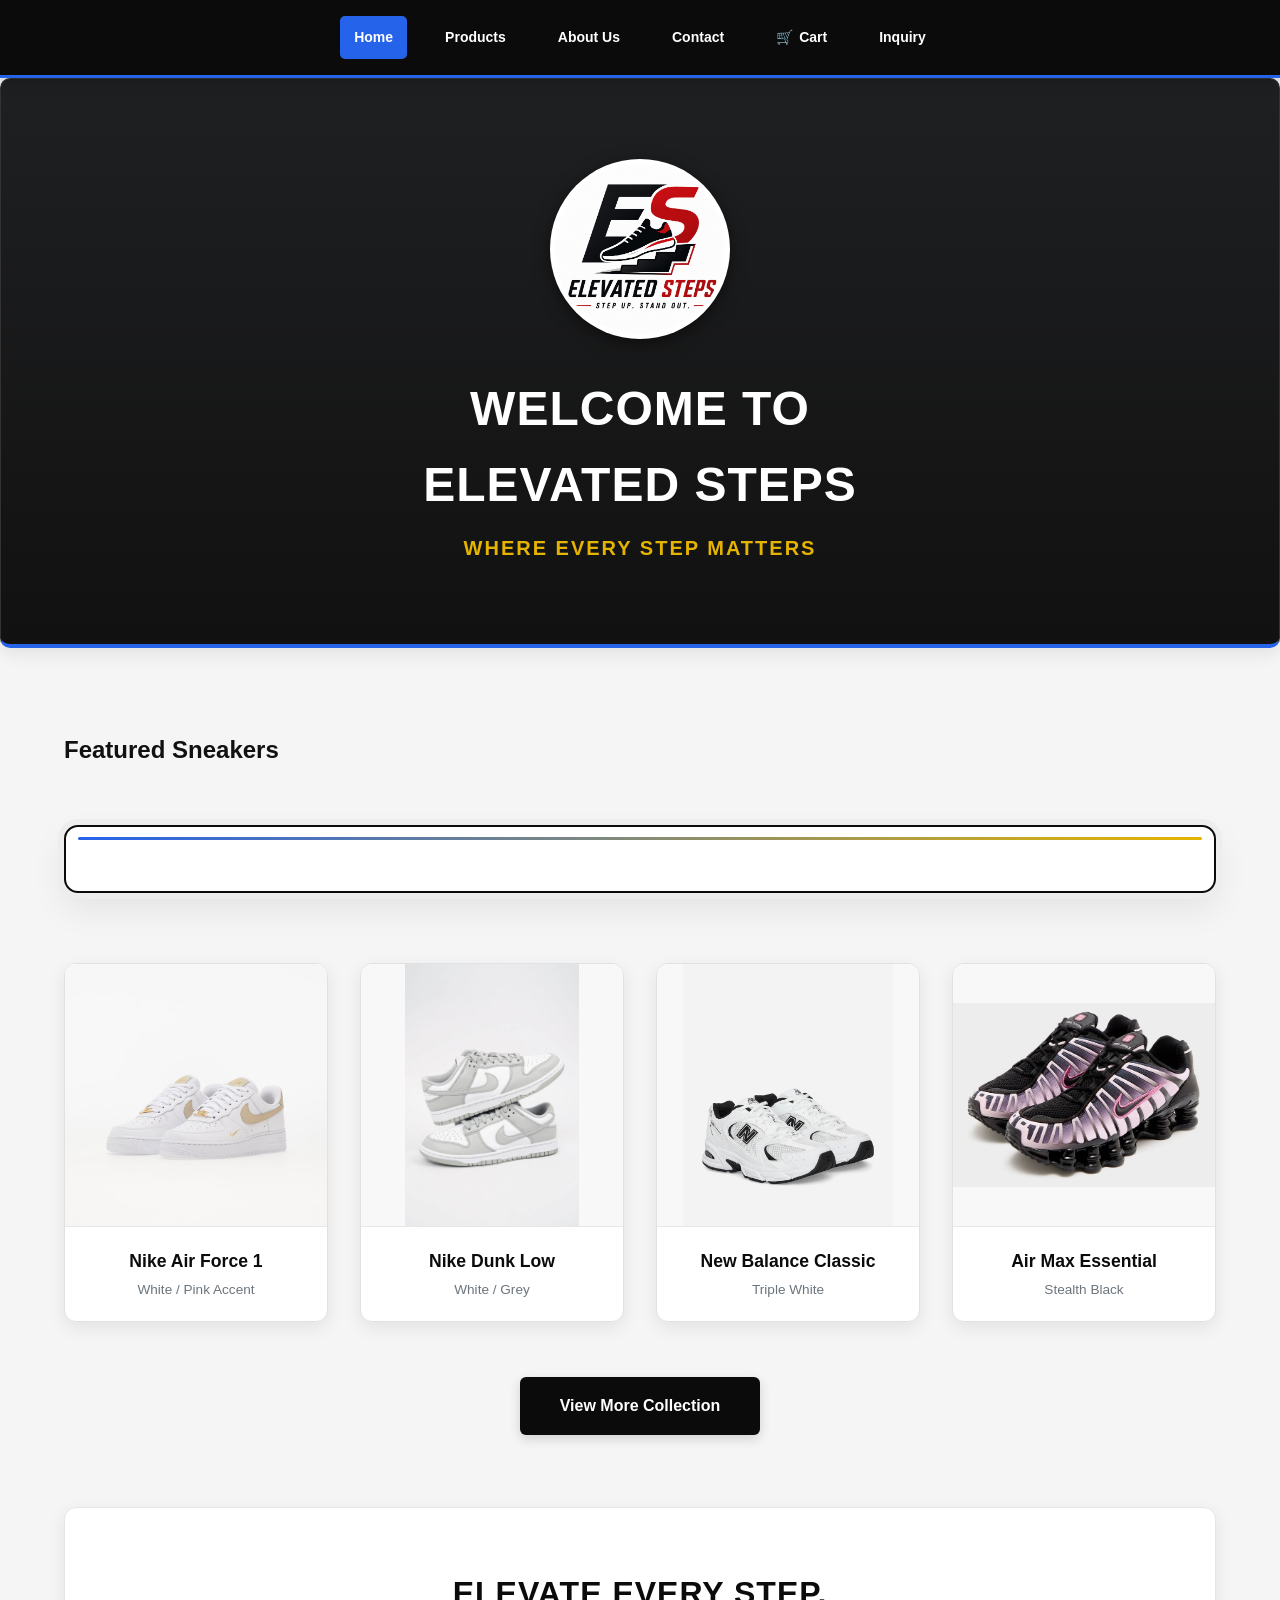
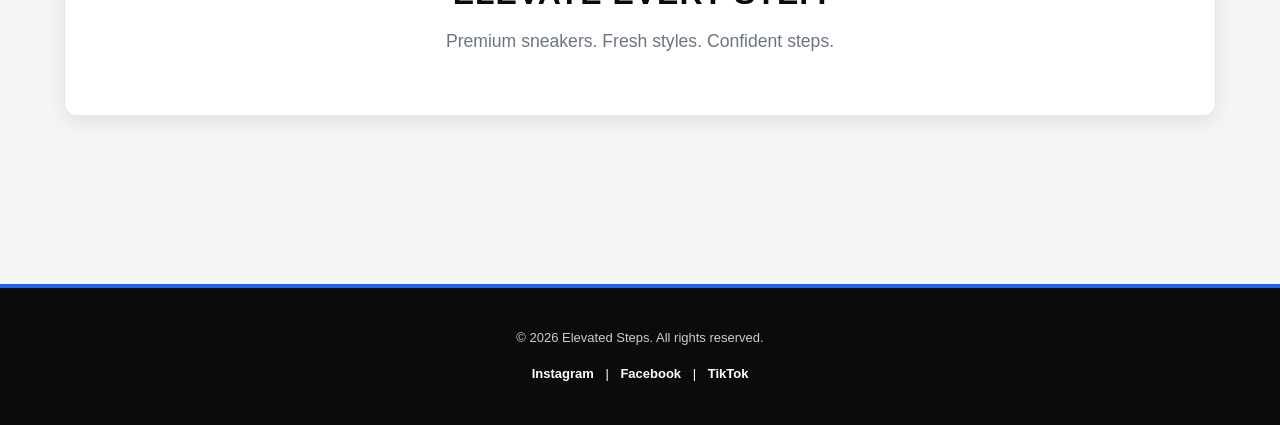
==== commit 551d30bd: "i updated the navigation bar to remove emojis and make it more professional. I also updated the cont" ====
--- a/index.html
+++ b/index.html
@@ -3,7 +3,9 @@
 <head>
     <meta charset="UTF-8">
     <meta name="viewport" content="width=device-width, initial-scale=1.0">
-    <title>Elevated Steps - Premium Sneakers</title>
+    <meta name="description" content="Elevated Steps offers top-tier premium sneakers, Nike Air Force 1, Low Dunk, and New Balance. Where every step matters.">
+    <meta name="keywords" content="Elevated Steps, sneakers store, Botlokwa Plaza, footwear, Nike, New Balance">
+    <title>Elevated Steps - Premium Sneakers & Footwear</title>
     <link rel="icon" href="images/Logo.png">
     <!-- CSS Stylesheet Link -->
     <link rel="stylesheet" href="style.css">
@@ -12,12 +14,12 @@
 
     <!-- NAVIGATION BAR -->
     <nav>
-        <a href="index.html" class="active">🏡 <span>Home</span></a>
-        <a href="product.html">👟 <span>Products</span></a>
-        <a href="about.html">👤 <span>About Us</span></a>
-        <a href="contact.html">☎️ <span>Contact</span></a>
+        <a href="index.html" class="active"> <span>Home</span></a>
+        <a href="product.html"> <span>Products</span></a>
+        <a href="about.html"> <span>About Us</span></a>
+        <a href="contact.html"> <span>Contact</span></a>
         <a href="cart.html">🛒 <span>Cart</span></a>
-        <a href="enquiry.html">❓ <span>Inquiry</span></a>
+        <a href="enquiry.html"> <span>Inquiry</span></a>
     </nav>
 
     <!-- MAIN HOME HERO HERO BANNER -->
@@ -109,4 +111,7 @@
     </footer>
 
 </body>
+<!--load the javaScript file after after the page content-->
+
+<script src ="js/script.js"></script>
 </html>
--- a/style.css
+++ b/style.css
@@ -1693,3 +1693,285 @@
         font-size: 1.8rem;
     }
 }
+
+/* =========================================================
+   19. ANIMATIONS & TRANSITIONS (Visual Motion Effects)
+   ========================================================= */
+
+@keyframes fadeInScale {
+    0% {
+        opacity: 0;
+        transform: scale(0.96) translateY(15px);
+    }
+    100% {
+        opacity: 1;
+        transform: scale(1) translateY(0);
+    }
+}
+
+@keyframes floatHero {
+    0%, 100% {
+        transform: translateY(0);
+    }
+    50% {
+        transform: translateY(-8px);
+    }
+}
+
+@keyframes pulseGlow {
+    0%, 100% {
+        box-shadow: 0 0 0 0 rgba(37, 99, 235, 0.4);
+    }
+    50% {
+        box-shadow: 0 0 0 12px rgba(37, 99, 235, 0);
+    }
+}
+
+/* Apply smooth motion to product cards and containers */
+.product-card,
+.product-showcase-card,
+.cart-item-card,
+.contact-card,
+.form-section {
+    animation: fadeInScale 0.5s cubic-bezier(0.16, 1, 0.3, 1) forwards;
+    transition: transform 0.3s cubic-bezier(0.16, 1, 0.3, 1), box-shadow 0.3s cubic-bezier(0.16, 1, 0.3, 1);
+}
+
+.product-card:hover,
+.product-showcase-card:hover {
+    transform: translateY(-8px) scale(1.01);
+    box-shadow: var(--shadow-hover);
+}
+
+/* Image zoom transition */
+.image-wrapper img,
+.cart-img-wrapper img {
+    transition: transform 0.5s cubic-bezier(0.16, 1, 0.3, 1);
+}
+
+.product-card:hover img,
+.product-showcase-card:hover img {
+    transform: scale(1.08);
+}
+
+/* Hero logo floating effect */
+.hero-logo,
+.about-logo-wrapper img {
+    animation: floatHero 4s ease-in-out infinite;
+}
+
+/* Button interactive hover & active motion */
+button,
+.view-more-btn,
+.add-to-cart-btn,
+.submit-btn,
+.proceed-btn {
+    transition: all 0.25s cubic-bezier(0.16, 1, 0.3, 1);
+    position: relative;
+    overflow: hidden;
+}
+
+button:hover,
+.view-more-btn:hover,
+.add-to-cart-btn:hover,
+.submit-btn:hover,
+.proceed-btn:hover {
+    transform: translateY(-2px);
+    filter: brightness(1.08);
+}
+
+button:active,
+.view-more-btn:active,
+.add-to-cart-btn:active,
+.submit-btn:active,
+.proceed-btn:active {
+    transform: translateY(1px) scale(0.98);
+}
+
+/* Smooth Navigation Hover Effects */
+nav a {
+    transition: background 0.3s ease, transform 0.2s ease, color 0.3s ease;
+}
+@keyframes fadeInScale {
+    0% {
+        opacity: 0;
+        transform: scale(0.96) translateY(15px);
+    }
+    100% {
+        opacity: 1;
+        transform: scale(1) translateY(0);
+    }
+}
+
+@keyframes floatHero {
+    0%, 100% {
+        transform: translateY(0);
+    }
+    50% {
+        transform: translateY(-8px);
+    }
+}
+
+@keyframes pulseGlow {
+    0%, 100% {
+        box-shadow: 0 0 0 0 rgba(37, 99, 235, 0.4);
+    }
+    50% {
+        box-shadow: 0 0 0 12px rgba(37, 99, 235, 0);
+    }
+}
+
+/* Apply smooth motion to product cards and containers */
+.product-card,
+.product-showcase-card,
+.cart-item-card,
+.contact-card,
+.form-section {
+    animation: fadeInScale 0.5s cubic-bezier(0.16, 1, 0.3, 1) forwards;
+    transition: transform 0.3s cubic-bezier(0.16, 1, 0.3, 1), box-shadow 0.3s cubic-bezier(0.16, 1, 0.3, 1);
+}
+
+.product-card:hover,
+.product-showcase-card:hover {
+    transform: translateY(-8px) scale(1.01);
+    box-shadow: var(--shadow-hover);
+}
+
+/* Image zoom transition */
+.image-wrapper img,
+.cart-img-wrapper img {
+    transition: transform 0.5s cubic-bezier(0.16, 1, 0.3, 1);
+}
+
+.product-card:hover img,
+.product-showcase-card:hover img {
+    transform: scale(1.08);
+}
+
+/* Hero logo floating effect */
+.hero-logo,
+.about-logo-wrapper img {
+    animation: floatHero 4s ease-in-out infinite;
+}
+
+/* Button interactive hover & active motion */
+button,
+.view-more-btn,
+.add-to-cart-btn,
+.submit-btn,
+.proceed-btn {
+    transition: all 0.25s cubic-bezier(0.16, 1, 0.3, 1);
+    position: relative;
+    overflow: hidden;
+}
+
+button:hover,
+.view-more-btn:hover,
+.add-to-cart-btn:hover,
+.submit-btn:hover,
+.proceed-btn:hover {
+    transform: translateY(-2px);
+    filter: brightness(1.08);
+}
+
+button:active,
+.view-more-btn:active,
+.add-to-cart-btn:active,
+.submit-btn:active,
+.proceed-btn:active {
+    transform: translateY(1px) scale(0.98);
+}
+
+/* Smooth Navigation Hover Effects */
+nav a {
+    transition: background 0.3s ease, transform 0.2s ease, color 0.3s ease;
+}
+
+/* =========================
+   20. FORMS, ENQUIRY & CONTACT STYLES
+   ========================= */
+
+.contact-form .form-group,
+.inquiry-form .form-group {
+    margin-bottom: 15px;
+}
+
+.contact-form input[type="text"],
+.contact-form input[type="email"],
+.contact-form select,
+.contact-form textarea,
+.inquiry-form select {
+    width: 100%;
+    padding: 10px;
+    border: 1px solid #ccc;
+    border-radius: 6px;
+    font-family: inherit;
+    font-size: 14px;
+}
+
+.contact-form input[type="text"]:focus,
+.contact-form input[type="email"]:focus,
+.contact-form select:focus,
+.contact-form textarea:focus,
+.inquiry-form select:focus {
+    border-color: var(--blue);
+    outline: none;
+    box-shadow: 0 0 0 3px rgba(37, 99, 235, 0.12);
+}
+
+.contact-form .submit-btn {
+    background: var(--blue, #2563eb);
+    color: #fff;
+    border: none;
+    padding: 12px 24px;
+    border-radius: 6px;
+    font-weight: 700;
+    cursor: pointer;
+    transition: 0.25s ease;
+}
+
+.contact-form .submit-btn:hover {
+    background: #1d4ed8;
+}
+
+.map-wrapper {
+    margin-top: 10px;
+}
+
+.map-wrapper iframe {
+    border: 0;
+    width: 100%;
+    height: 250px;
+}
+
+.contact-navigation-shortcuts {
+    margin-top: 40px;
+    text-align: center;
+}
+
+#summary-items {
+    margin-bottom: 12px;
+    font-size: 14px;
+    color: #444;
+}
+
+#enquiry-response-box {
+    margin-top: 25px;
+    padding: 20px;
+    background: #eef2ff;
+    border: 1px solid #c7d2fe;
+    border-radius: 8px;
+    display: none;
+}
+
+#enquiry-response-box h4 {
+    color: #1e40af;
+    margin-bottom: 8px;
+}
+
+#enquiry-response-box p {
+    color: #1e3a8a;
+    font-size: 14px;
+    line-height: 1.5;
+}
+
